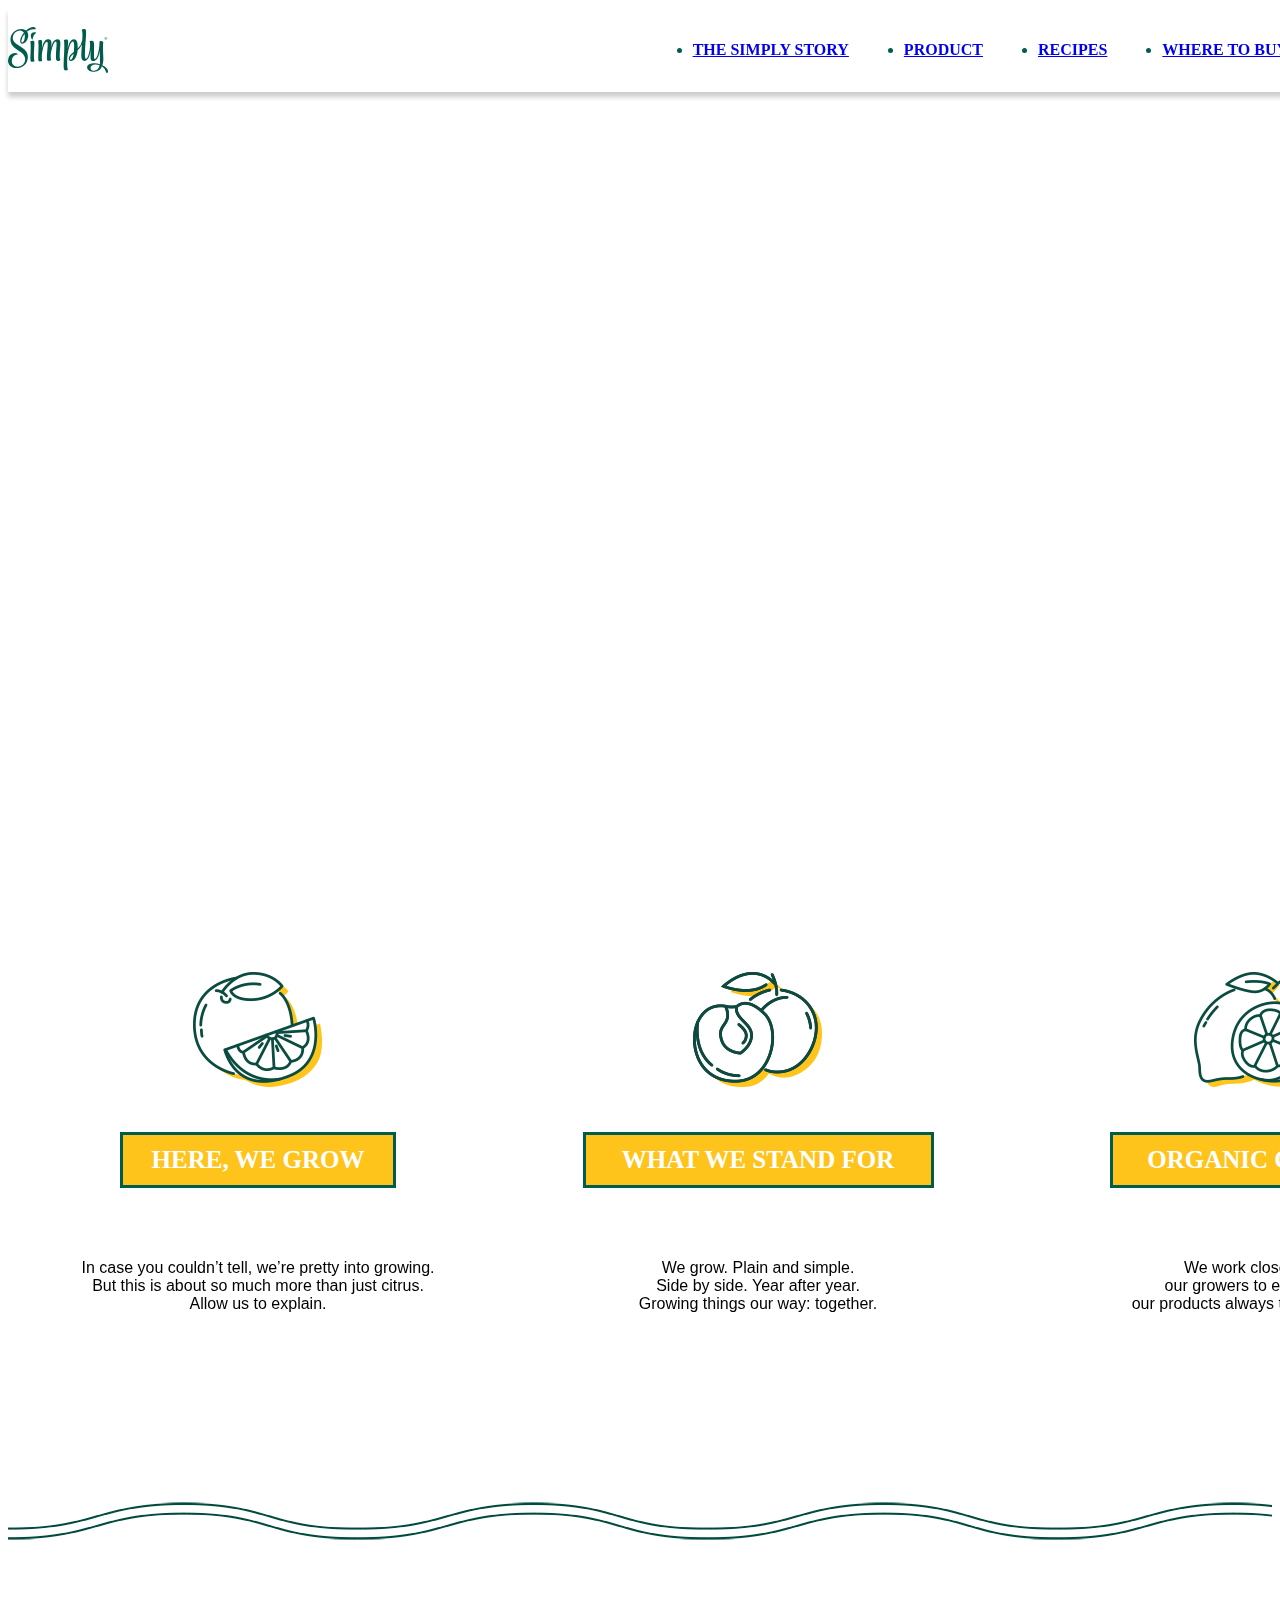
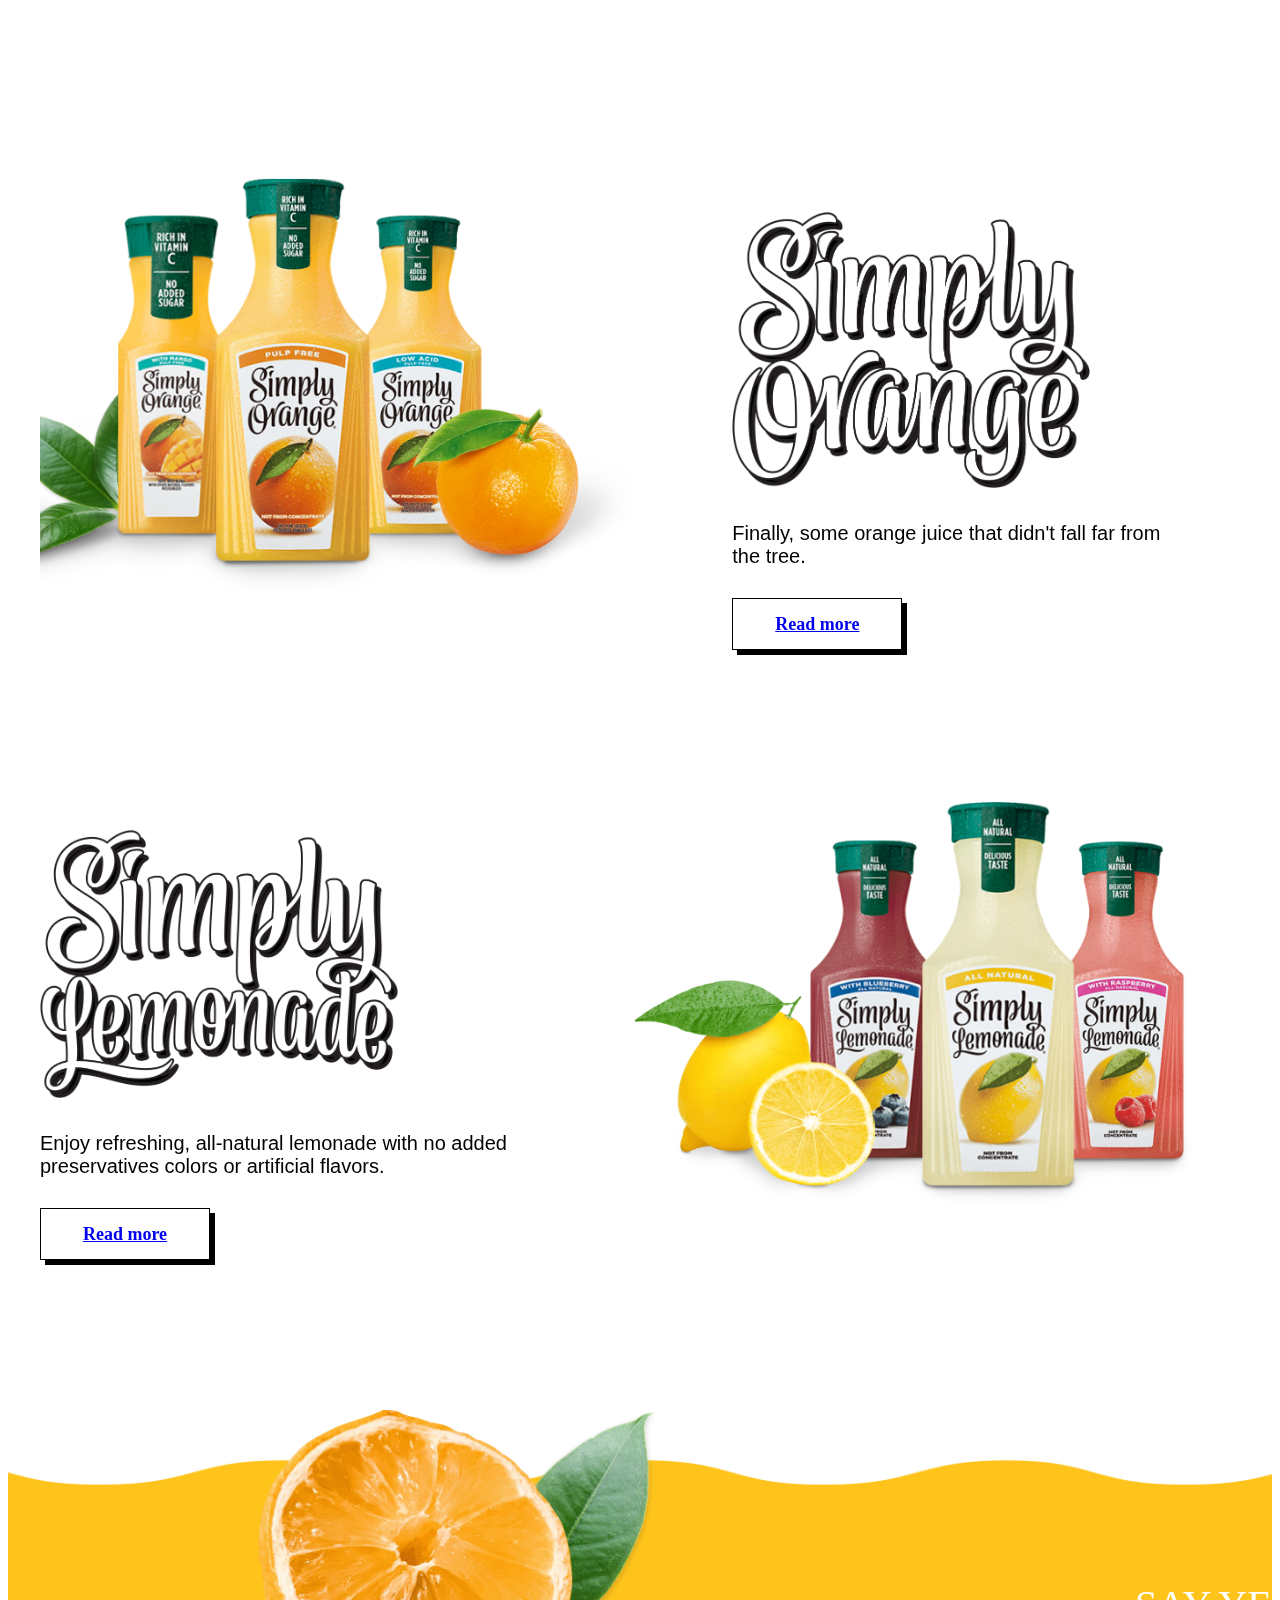
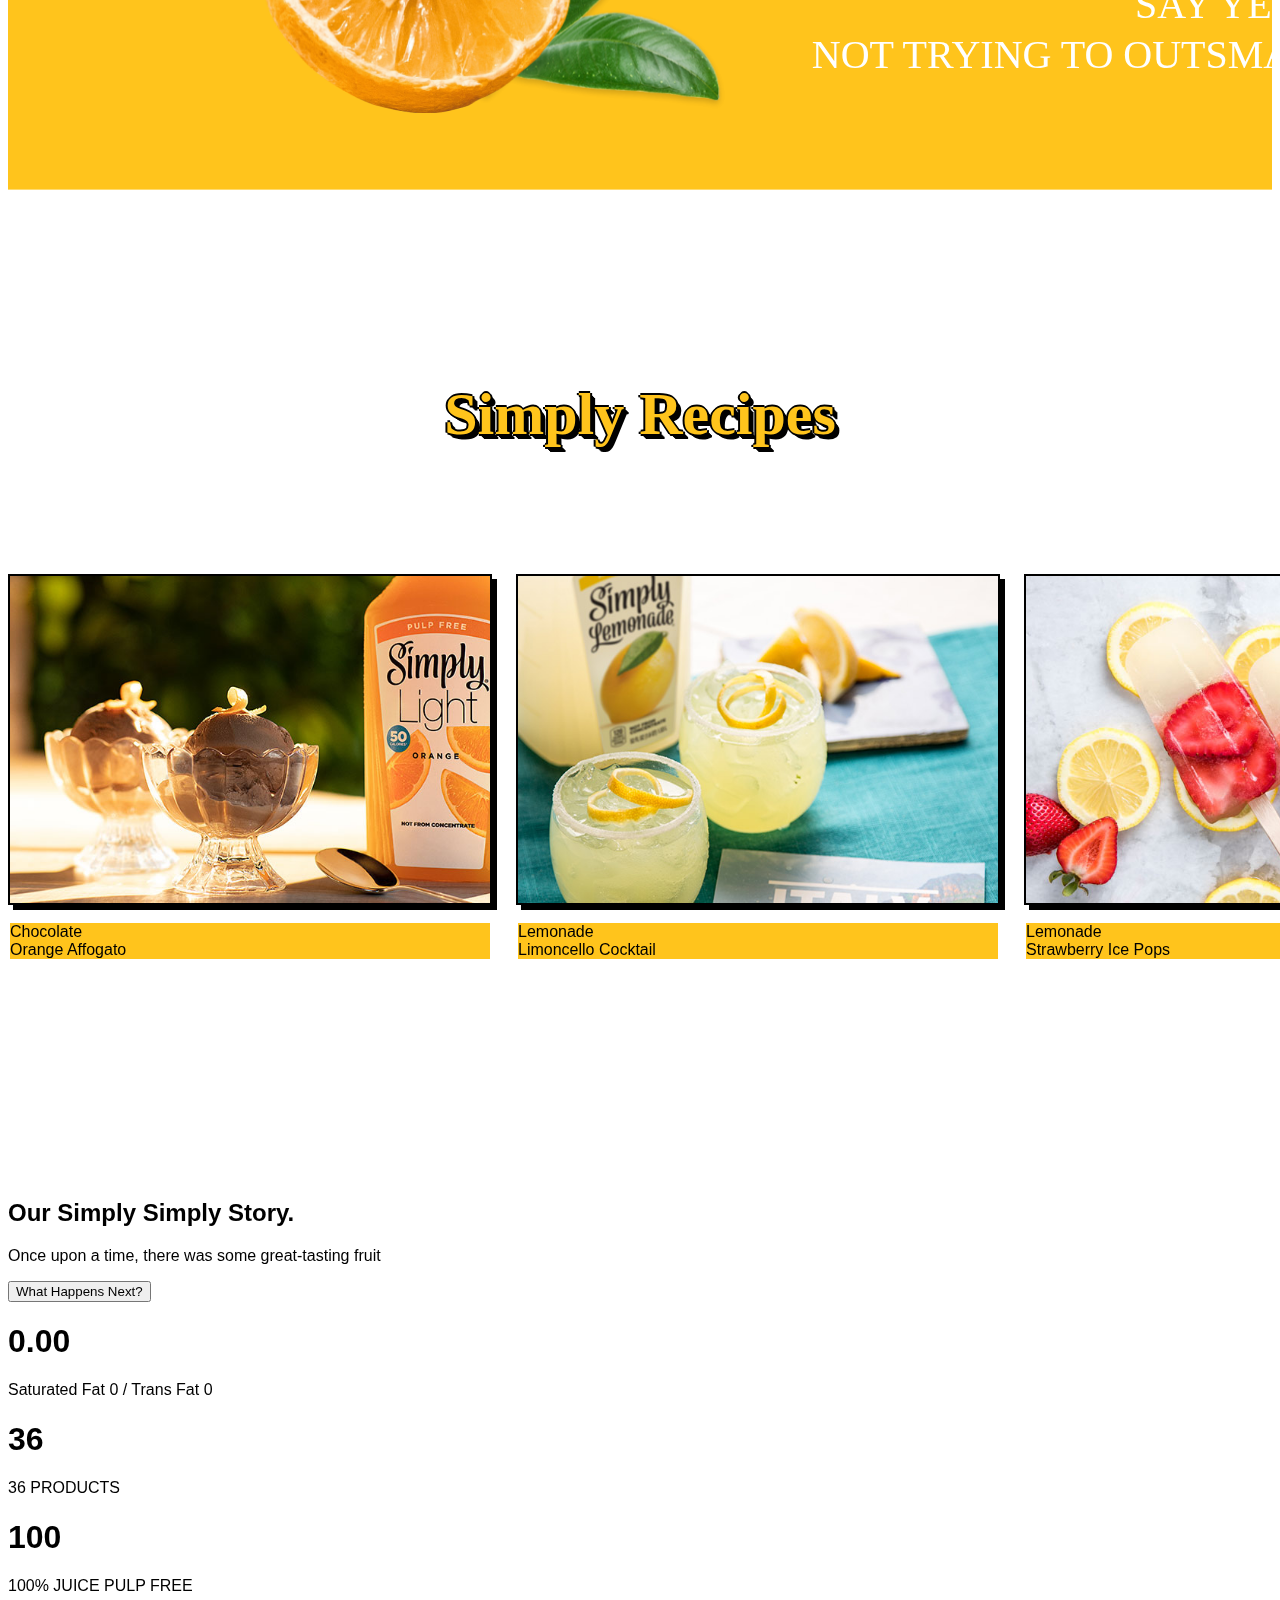
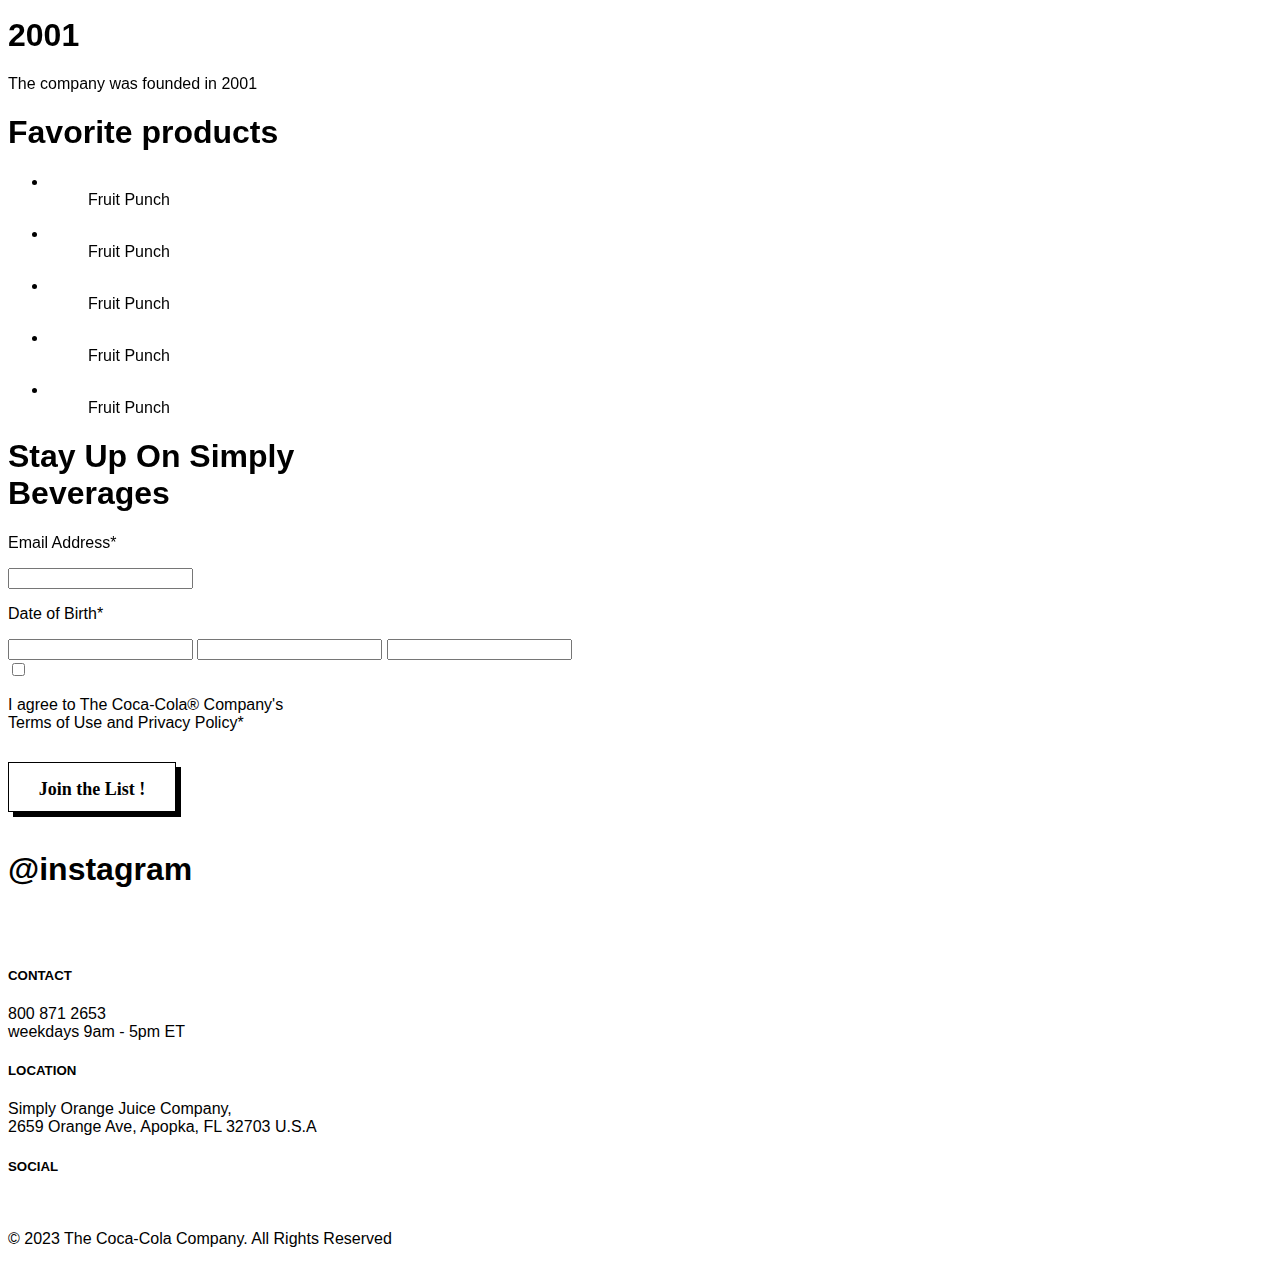
==== redesign_simply/index.html @ 8709c1fb "simply" ====
<!DOCTYPE html>
<html lang="ko">

<head>
    <meta charset="UTF-8">
    <meta http-equiv="X-UA-Compatible" content="IE=edge">
    <link rel="stylesheet" href="./index.css">
    <link rel="stylesheet" href="../common/reset.css">
    <title>Try Simply® Juice </title>

    <link rel="stylesheet" href="./style.css">
</head>

<body>
    <header>
        <div class="header-wrapper">
            <img src="./images/logo_01.svg" alt="logo">
            <ul class="menu">
                <li><a href="#">the simply story</a></li>
                <li><a href="#">product</a></li>
                <li><a href="#">recipes</a></li>
                <li><a href="#">where to buy</a></li>
            </ul>
        </div>
    </header>
    <main>
        <div class="video">
            <iframe src="https://www.youtube.com/embed/gPc7WrA7l_U?controls=0&loop=0&autoplay=1&mute=1" title="simply"
                class="youtube" frameborder="0"
                allow="accelerometer; autoplay; clipboard-write; encrypted-media; gyroscope; picture-in-picture; web-share"
                allowfullscreen></iframe>
            <p>Simply</p>
        </div>

        <div class="features-wrapper">
            <section class="features">
                <h4>HERE, WE GROW</h4>
                <p>In case you couldn’t tell, we’re pretty into growing.<span>
                        But this is about so much more than just citrus.<span>
                            Allow us to explain.</p>
            </section>

            <section class="features">
                <h4>WHAT WE STAND FOR</h4>
                <p>We grow. Plain and simple.<span>
                        Side by side. Year after year.<span>
                            Growing things our way: together.</p>
            </section>

            <section class="features">
                <h4>ORGANIC CITRUS</h4>
                <p>We work closely with<span>
                        our growers to ensure that<span>
                            our products always taste delicious.</p>
            </section>
        </div>

        <div class="wave-bg">wave bgpattern</div>

        <div class="primary1-wrapper">
            <div class="orange">
                <div class="juice-img">orange juice</div>
                <div class="logo-txt">
                    <img src="./images/logo_02.png" alt="orange logo">
                    <p>Finally, some orange juice that didn't fall far from<span>
                            the tree.</p>
                    <a href="#" class="btn1">Read more</a>
                </div>
            </div>
            <div class="lemon">
                <div class="juice-img">lemon juice</div>
                <div class="logo-txt">
                    <img src="./images/logo_03.png" alt="lemon logo">
                    <p>Enjoy refreshing, all-natural lemonade with no added<span>
                            preservatives colors or artificial flavors.</p>
                    <a href="#" class="btn1">Read more</a>
                </div>
            </div>
        </div>

        <div class="primary2-wrapper">
            <div class="wave-bg2">yellow wave</div>
            <img src="./images/primary_03.png" alt="lemon image" class="lemon-img">
            <div class="txt-btn">
                <p>SAY YES TO SIMPLE<span>
                        NOT TRYING TO OUTSMART NATURE</p>
                <a href="#" class="btn2">Yes !</a>
            </div>
        </div>

        <div class="recipes">
            <h1>Simply Recipes</h1>
            <div class="gallery-wrapper">
                <section class="gallery recipe1">
                    <img src="./images/recipes01_chocolate-orange-affogato.jpg" alt="chocolate orange affogato">
                    <p>Chocolate<br>Orange Affogato</p>
                </section>

                <section class="gallery recipe2">
                    <img src="./images/recipes02_limoncello.jpg" alt="limoncello">
                    <p>Lemonade<br>Limoncello Cocktail</p>
                </section>

                <section class="gallery recipe3">
                    <img src="./images/recipes03_strawberry-ice-pops.jpg" alt="strawberry ice pops">
                    <p>Lemonade<br>Strawberry Ice Pops</p>
                </section>
            </div>
        </div>
        </div>

        <div class="secondary_contents">
            <img src="" alt=""> <!-- 오렌지농장 이미지 -->
            <h2>Our Simply Simply Story.</h2>
            <p>Once upon a time, there was some great-tasting fruit</p>
            <button class="btn3">What Happens Next?</button>

            <div class="count">
                <section class="count1">
                    <h1>0.00</h1>
                    <p>Saturated Fat 0 / Trans Fat 0</p>
                </section>
                <section class="count2">
                    <h1>36</h1>
                    <p>36 PRODUCTS</p>
                </section>
                <section class="count3">
                    <h1>100</h1>
                    <p>100% JUICE PULP FREE</p>
                </section>
                <section class="count4">
                    <h1>2001</h1>
                    <p>The company was founded in 2001</p>
                </section>
            </div>
        </div>

        <div class="puducts"> <!-- 제품 -->
            <h1>Favorite products</h1>
            <ul>
                <li>
                    <figure>
                        <img src="" alt=""> <!-- 제품이미지1 -->
                        <figcaption>Fruit Punch</figcaption>
                    </figure>
                </li>
                <li>
                    <figure>
                        <img src="" alt=""> <!-- 제품이미지2 -->
                        <figcaption>Fruit Punch</figcaption>
                    </figure>
                </li>
                <li>
                    <figure>
                        <img src="" alt=""> <!-- 제품이미지3 -->
                        <figcaption>Fruit Punch</figcaption>
                    </figure>
                </li>
                <li>
                    <figure>
                        <img src="" alt=""> <!-- 제품이미지4 -->
                        <figcaption>Fruit Punch</figcaption>
                    </figure>
                </li>
                <li>
                    <figure>
                        <img src="" alt=""> <!-- 제품이미지5 -->
                        <figcaption>Fruit Punch</figcaption>
                    </figure>
                </li>
            </ul>
        </div>
        <div class="signUp">
            <h1>Stay Up On Simply<br>Beverages</h1>
            <form>
                <p>Email Address*</p>
                <input type="text">
                <p>Date of Birth*</p>
                <input type="dropdown">
                <input type="dropdown">
                <input type="dropdown">
            </form>

            <input type="checkbox">
            <p>I agree to The Coca-Cola® Company's<br>
                Terms of Use and Privacy Policy*</p>
            <button class="btn1">Join the List !</button>
        </div>

        <img src="" alt=""> <!--지도-->

        <div class="instagram">
            <h1>@instagram</h1>
            <div class="instagallery">
                <img src="" alt="">
                <img src="" alt="">
                <img src="" alt="">
                <img src="" alt="">
                <img src="" alt="">
                <img src="" alt="">
            </div>
        </div>
    </main>
    <footer>
        <img src="" alt=""> <!-- 로고 -->
        <section>
            <h5>CONTACT</h5>
            <p>800 871 2653<br>weekdays 9am - 5pm ET</p>
        </section>
        <section>
            <h5>LOCATION</h5>
            <p>Simply Orange Juice Company,<br>
                2659 Orange Ave, Apopka, FL 32703 U.S.A</p>
        </section>
        <section>
            <h5>SOCIAL</h5>
            <div class="icon">
                <img src="" alt="">
                <img src="" alt="">
                <img src="" alt="">
                <img src="" alt="">
                <img src="" alt="">
            </div>
        </section>
        <div class="footer_bottom">
            <p>© 2023 The Coca-Cola Company. All Rights Reserved</p>
        </div>
    </footer>
</body>

</html>
---- redesign_simply/style.css ----
@charset "utf-8";

/*  "noto-serif", serif;  "noto-sans", sans-serif */
@import url("https://use.typekit.net/dga0ryk.css");

:root {
  --font-titel-1: 60px;
  --font-titel-2: 57px;
  --font-titel-3: 40px;
  --font-titel-4: 25px;
  --font-titel-5: 18px;
  --font-body-1: 20px;
  --font-body-2: 19px;
  --font-body-3: 16px;

  --main-color: #005c4c;
  --point-color: #ffc41c;

  --title-font: "noto-serif", serif;
  --title-weight: 900;
}

body {
  font-family: "noto-sans", sans-serif;
  font-weight: 500;
  font-style: normal;
}

.btn2 {
  font-family: var(--title-font);
  font-weight: var(--title-weight);
  font-size: var(--font-titel-5);
  display: block;
  width: 168px;
  height: 50px;
  background-color: var(--point-color);
  border: 1px solid #000;
  text-align: center;
  line-height: 50px;
  box-shadow: 5px 5px 0 #000;
  margin-top: 30px;
}
.btn1 {
  font-family: var(--title-font);
  font-weight: var(--title-weight);
  font-size: var(--font-titel-5);
  display: block;
  width: 168px;
  height: 50px;
  background-color: #fff;
  border: 1px solid #000;
  text-align: center;
  line-height: 50px;
  box-shadow: 5px 5px 0 #000;
  margin-top: 30px;
}

/**** header ****/

header {
  background-color: #fff;
  width: 100%;
  height: 84px;
  position: fixed;
  z-index: 1000;
  box-shadow: 0 5px 5px rgba(0, 0, 0, 0.2);
}
header .header-wrapper {
  max-width: 1500px;
  min-width: 1200px;
  margin: 17px auto;
  display: flex;
  justify-content: space-between;
  align-items: center;
}
header .header-wrapper img {
  width: 100px;
  height: 50px;
}
header .header-wrapper .menu {
  font-family: var(--title-font);
  font-weight: 900;
  color: var(--main-color);
  text-transform: uppercase;
  display: flex;
  gap: 55px;
}
header .header-wrapper a:hover {
  color: var(--point-color);
}

/**** body ****/
main:not({wave}) {
  width: 1500px;
  margin: 0 auto;
}

.video {
  width: 1500px;
  overflow: hidden;
  aspect-ratio: 16 / 9;
  margin: 0 auto;
}

.video .youtube {
  width: 100%;
  aspect-ratio: 16 / 9;
}

/**** features ****/

.features-wrapper {
  /* background-color: #eee; */
  width: 1500px;
  margin: 0 auto;
  display: flex;
  justify-content: center;
  height: 580px;
}
.features-wrapper .features {
  width: 500px;
  margin: 0 auto;
  text-align: center;
}
.features-wrapper .features:nth-child(1) {
  background: url(./images/features_icon1.png) no-repeat 50% 120px;
}
.features-wrapper .features:nth-child(2) {
  background: url(./images/features_icon2.png) no-repeat 50% 120px;
}
.features-wrapper .features:nth-child(3) {
  background: url(./images/features_icon3.png) no-repeat 50% 120px;
}
.features-wrapper .features h4 {
  margin: 0 auto;
  background-color: var(--point-color);
  border: 3px solid var(--main-color);
  font-family: var(--title-font);
  font-weight: var(--title-weight);
  font-size: var(--font-titel-4);
  color: #fff;
  height: 50px;
  line-height: 50px;
  transform: translateY(280px);
}
.features-wrapper .features:nth-child(1) h4 {
  width: 270px;
}
.features-wrapper .features:nth-child(2) h4 {
  width: 345px;
}
.features-wrapper .features:nth-child(3) h4 {
  width: 290px;
}
.features-wrapper .features p {
  font-size: var(--font-body-3);
  transform: translateY(335px);
}
.features-wrapper .features p span {
  display: block;
}

/*** bg pattern ***/
.wave-bg {
  height: 150px;
  text-indent: -9999px;
  background: url(./images/bg_01.png) repeat-x 0 70px;
}

/**** primary1 ****/

.primary1-wrapper {
  width: 1200px;
  margin: 50px auto;
  /* background-color: #eee; */
  transform: translateY(100px);
}

.primary1-wrapper .orange {
  display: flex;
}
.primary1-wrapper .orange .juice-img {
  text-indent: -9999px;
  width: 700px;
  height: 500px;
  background: url(./images/primary_01.png) no-repeat 80% 50% / 700px;
}
.primary1-wrapper .orange .logo-txt {
  width: 600px;
  margin-left: 100px;
}
.primary1-wrapper .orange .logo-txt img {
  margin-top: 80px;
  width: 358px;
}
.primary1-wrapper .orange .logo-txt p {
  font-size: var(--font-body-1);
  margin-top: 30px;
}
.primary1-wrapper .orange .logo-txt p span {
  display: block;
}

.primary1-wrapper .lemon {
  display: flex;
  flex-flow: row-reverse;
  margin-top: 100px;
}
.primary1-wrapper .lemon .logo-txt {
  width: 600px;
}
.primary1-wrapper .lemon .logo-txt img {
  margin-top: 80px;
  width: 358px;
}
.primary1-wrapper .lemon .logo-txt p {
  font-size: var(--font-body-1);
  margin-top: 30px;
}
.primary1-wrapper .lemon .logo-txt p span {
  display: block;
}
.primary1-wrapper .lemon .juice-img {
  text-indent: -9999px;
  width: 700px;
  height: 500px;
  background: url(./images/primary_02.png) no-repeat 20% 60% / 700px;
}

/**** primary2 ****/

.primary2-wrapper {
  margin-top: 300px;
  position: relative;
}

.primary2-wrapper .wave-bg2 {
  width: 100%;
  height: 330px;
  text-indent: -9999px;
  background: url(./images/bg_02.png) repeat-x 50% 100% / contain;
}
.lemon-img {
  width: 467px;
  height: 303px;
  position: absolute;
  z-index: 100;
  top: -50px;
  left: 250px;
}

.primary2-wrapper .txt-btn {
  width: 1500px;
  height: 100px;
  position: absolute;
  top: 0;
  right: 0;
  left: 0;
  bottom: 70px;
  margin: auto;
  z-index: 10;
  text-align: right;
  font-size: var(--font-titel-3);
  font-family: var(--title-font);
  color: #fff;
}
.primary2-wrapper .txt-btn p {
  line-height: 50px;
}
.primary2-wrapper .txt-btn .btn2 {
  color: #000;
  position: absolute;
  right: 0;
}
.primary2-wrapper .txt-btn span {
  display: block;
}

/**** recipes ****/

.recipes {
  margin: 190px auto 256px;
}
.recipes h1 {
  font-family: var(--title-font);
  font-weight: var(--title-weight);
  font-size: var(--font-titel-1);
  color: var(--point-color);
  text-shadow: -2px 0 #000, 0 2px #000, 2px 0 #000, 0 -2px #000, 5px 5px 0 #000,
    4px 4px 0 #000, 3px 3px 0 #000, 2px 2px 0 #000, 1px 1px 0 #000;
  text-align: center;
  margin-bottom: 125px;
}
.recipes .gallery-wrapper {
  width: 1500px;
  margin: 0 auto;
  display: flex;
  justify-content: space-between;
}
.recipes .gallery {
  width: 480px;
  height: 327px;
  border: 2px solid #000;
  box-shadow: 5px 5px 0 #000;
}
.recipes .gallery img {
  width: 100%;
  height: 100%;
  object-fit: cover;
  transform: scale(100%);
}
.recipes .gallery:nth-child(1) img {
  /* transform: translate(-450px); */
}
.recipes .gallery:nth-child(2) img {
  transform: translate();
}
.recipes .gallery:nth-child(3) img {
  transform: translate();
}
.recipes .gallery p {
  background-color: var(--point-color);
}
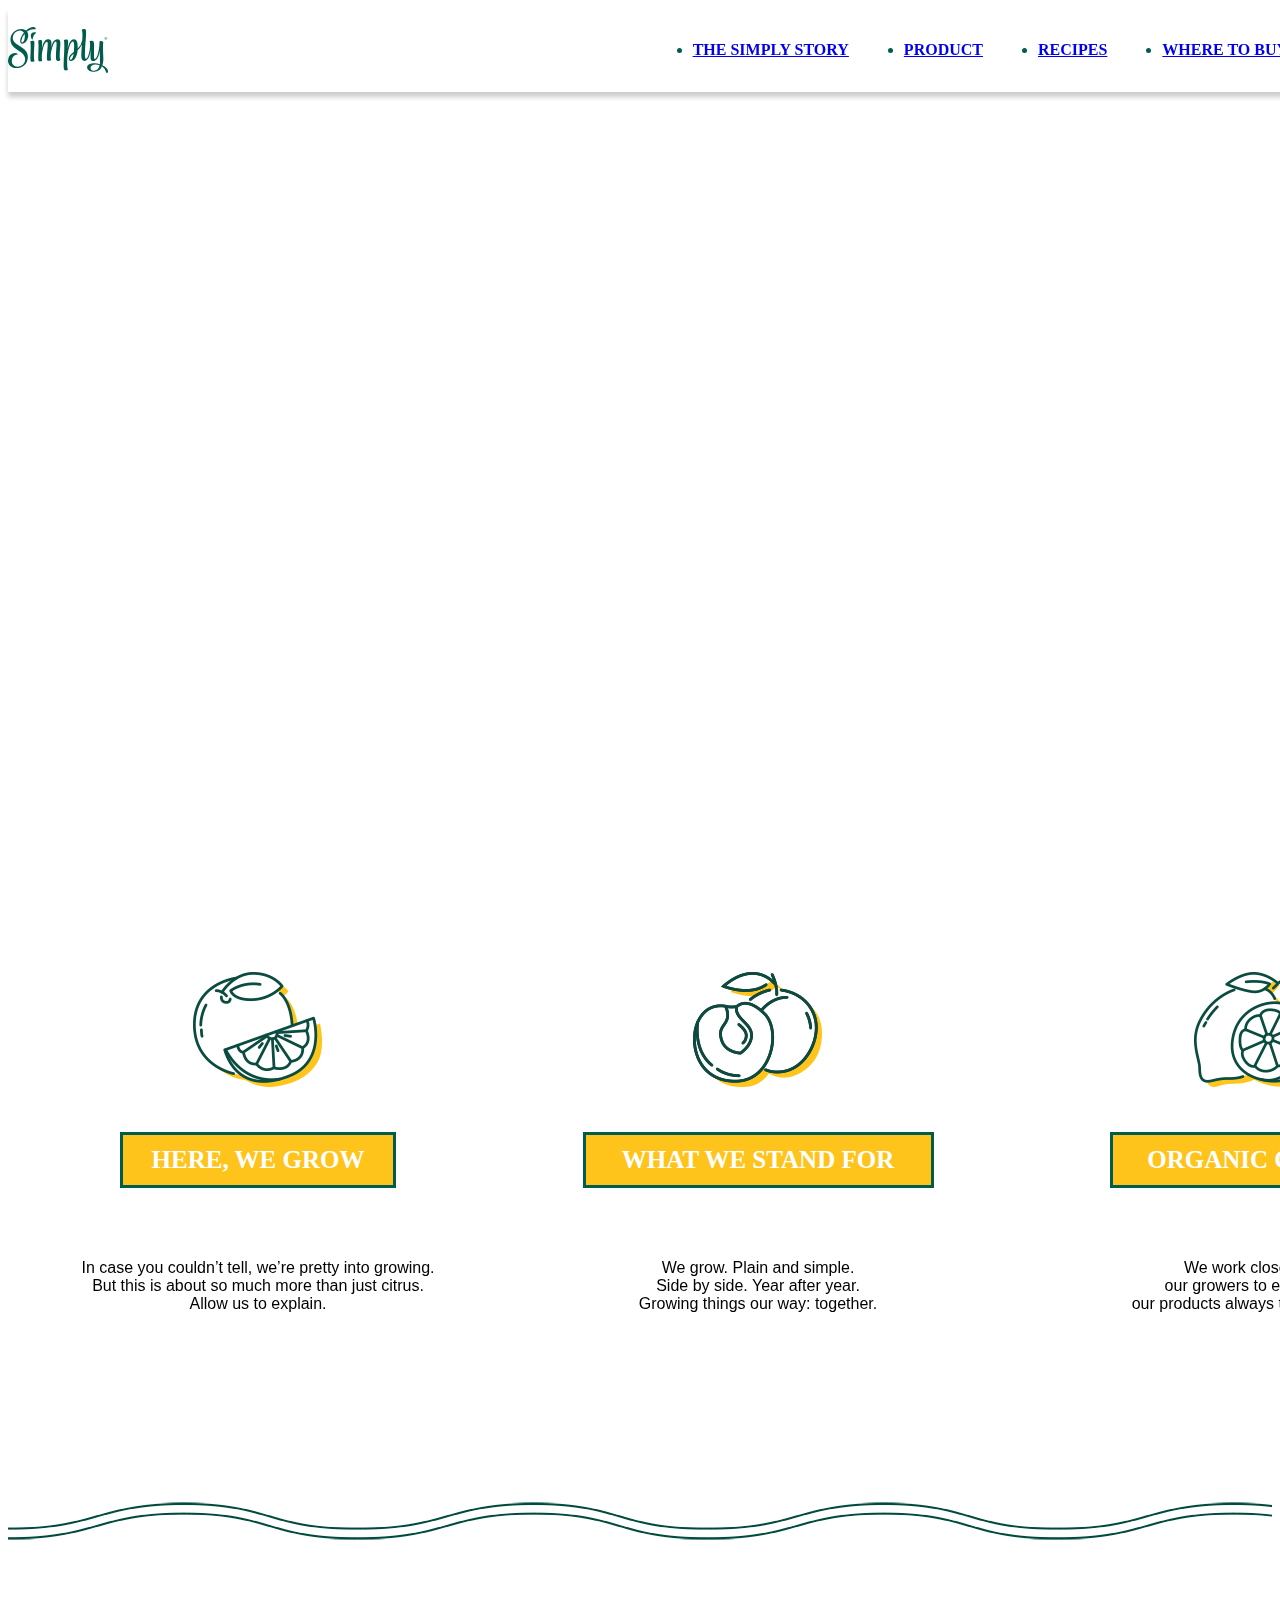
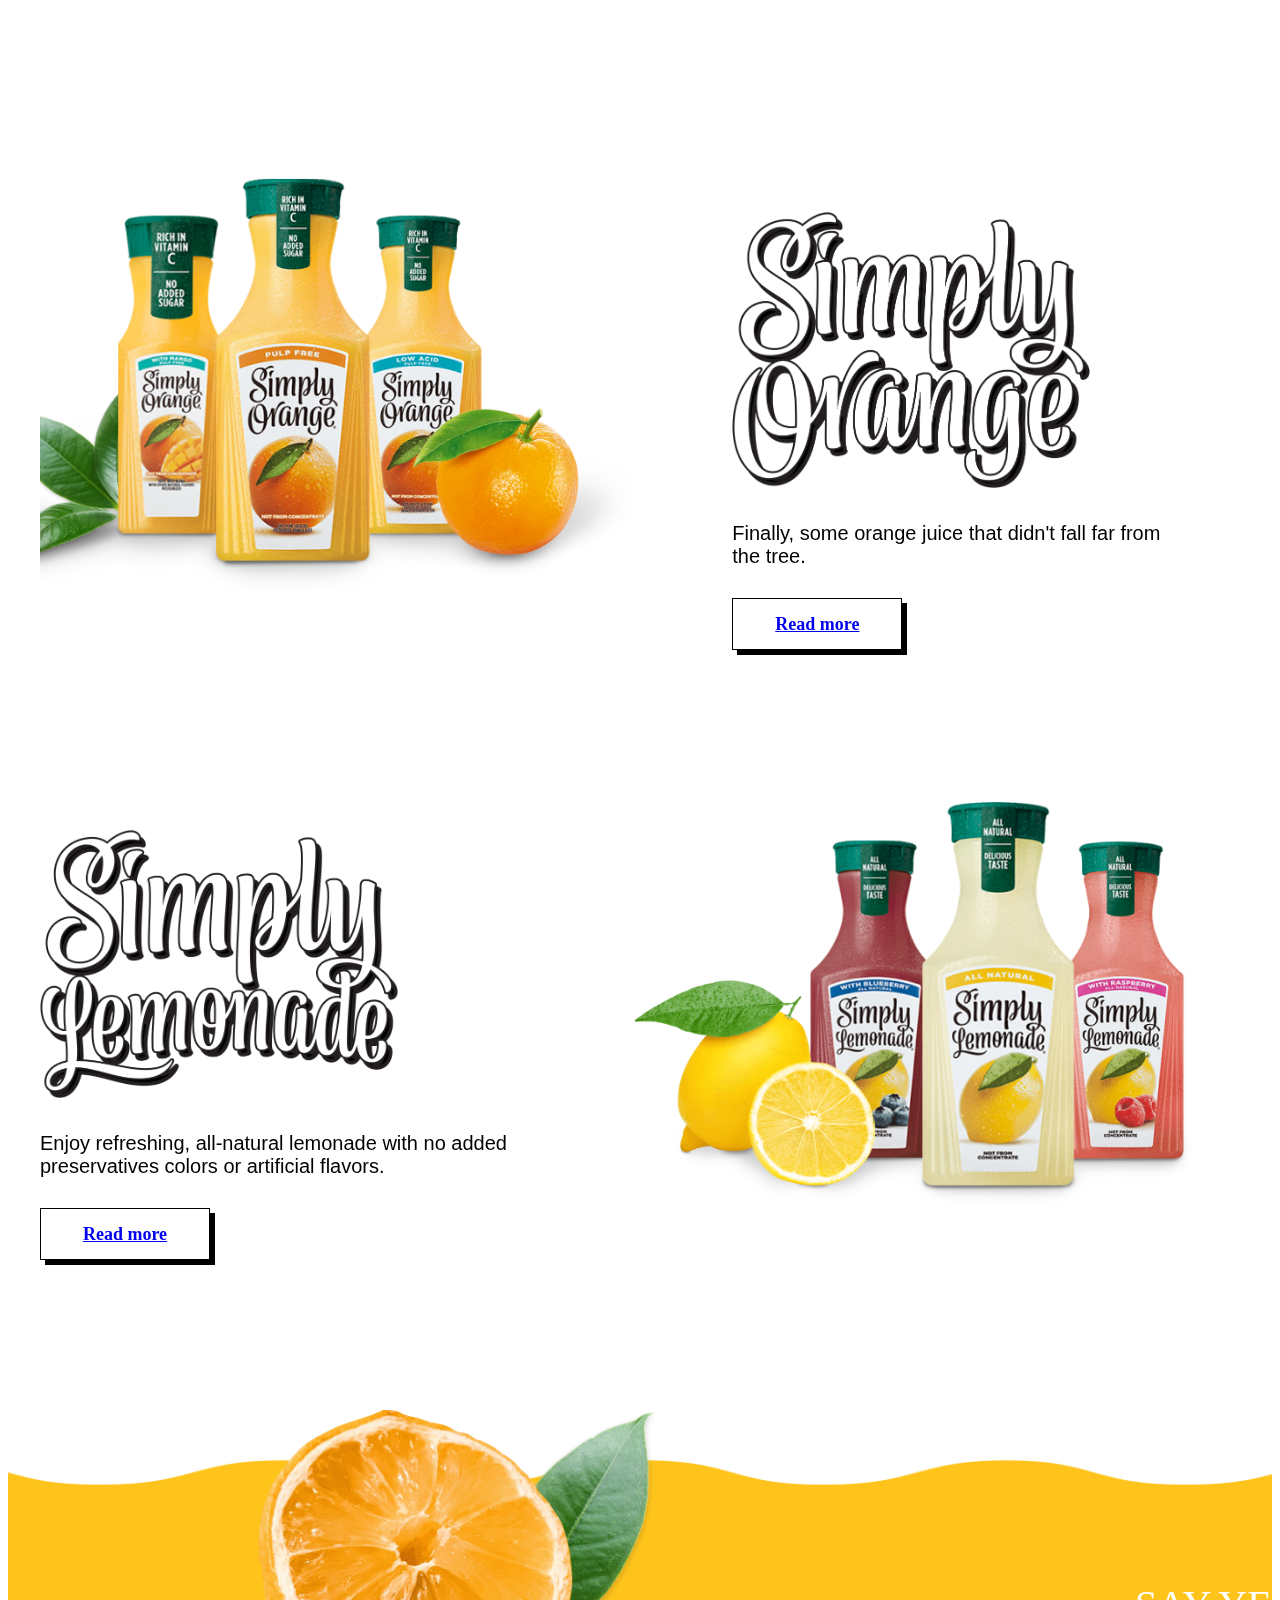
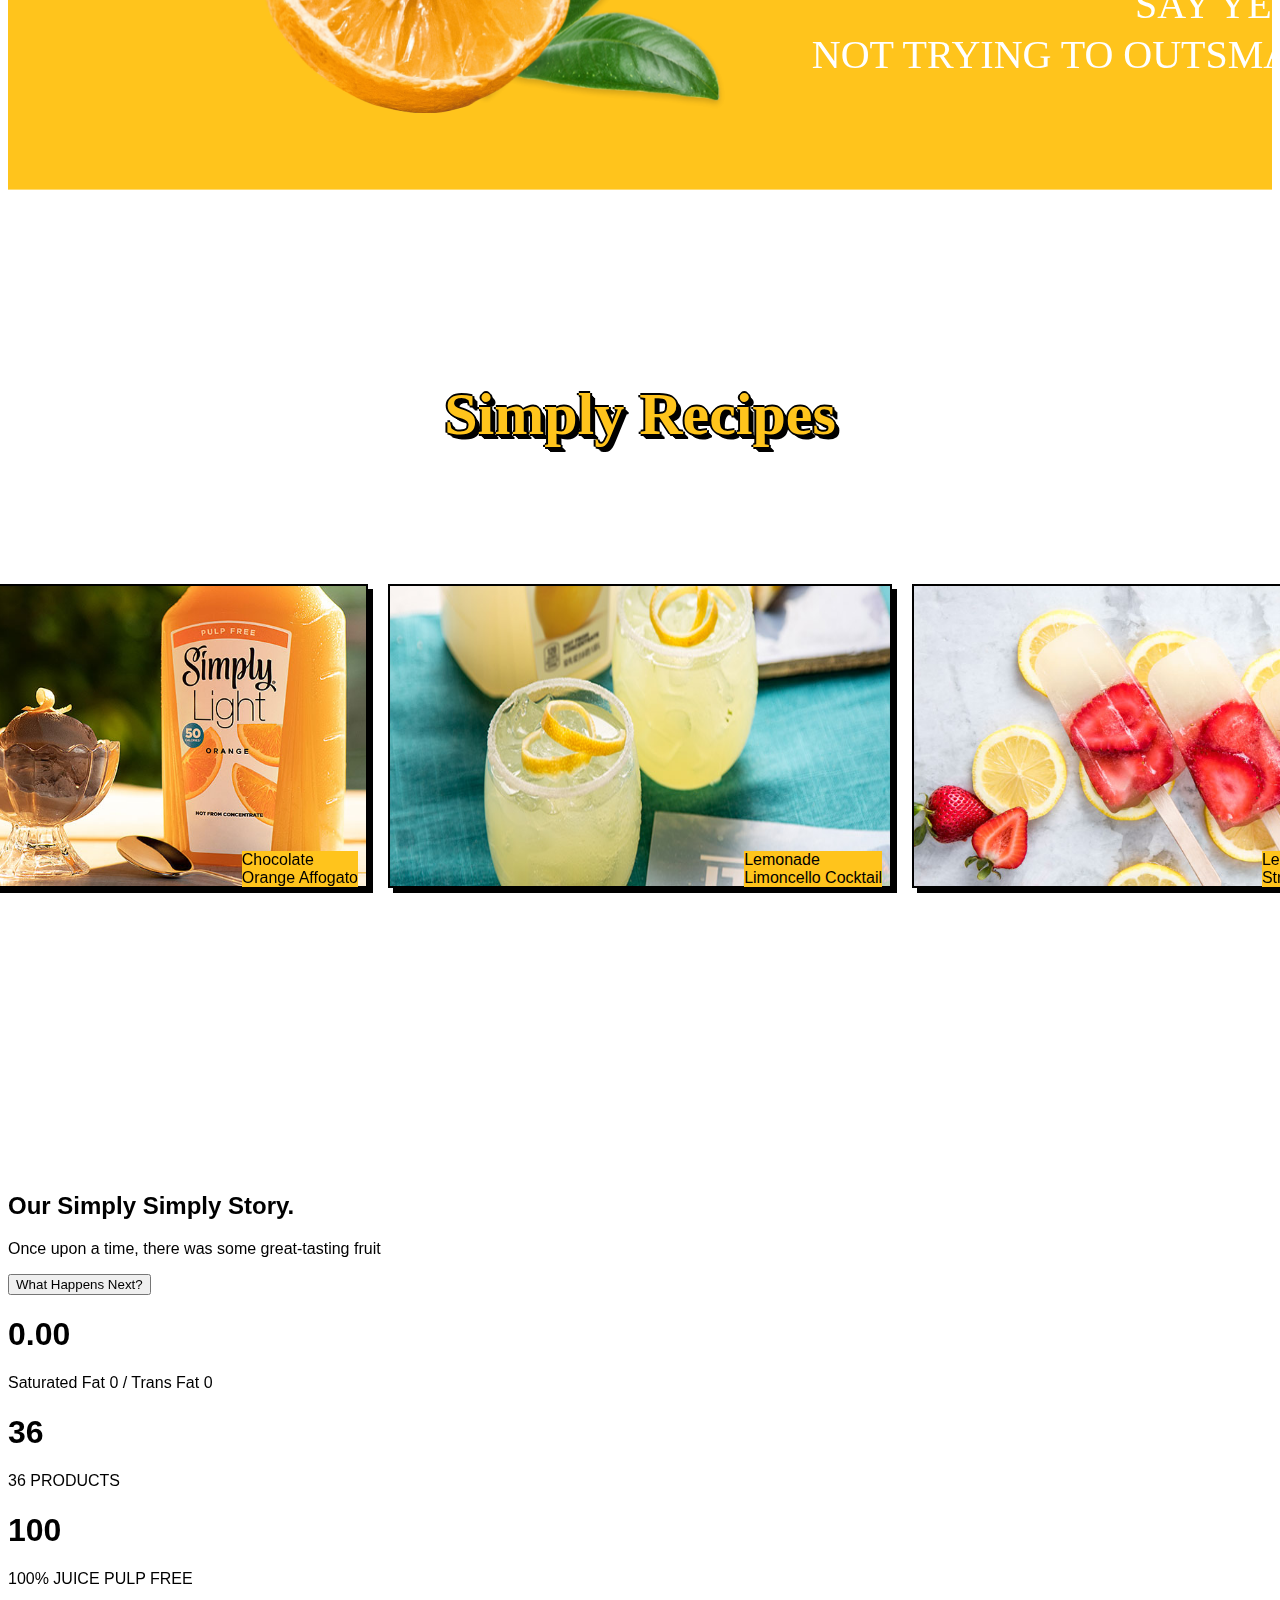
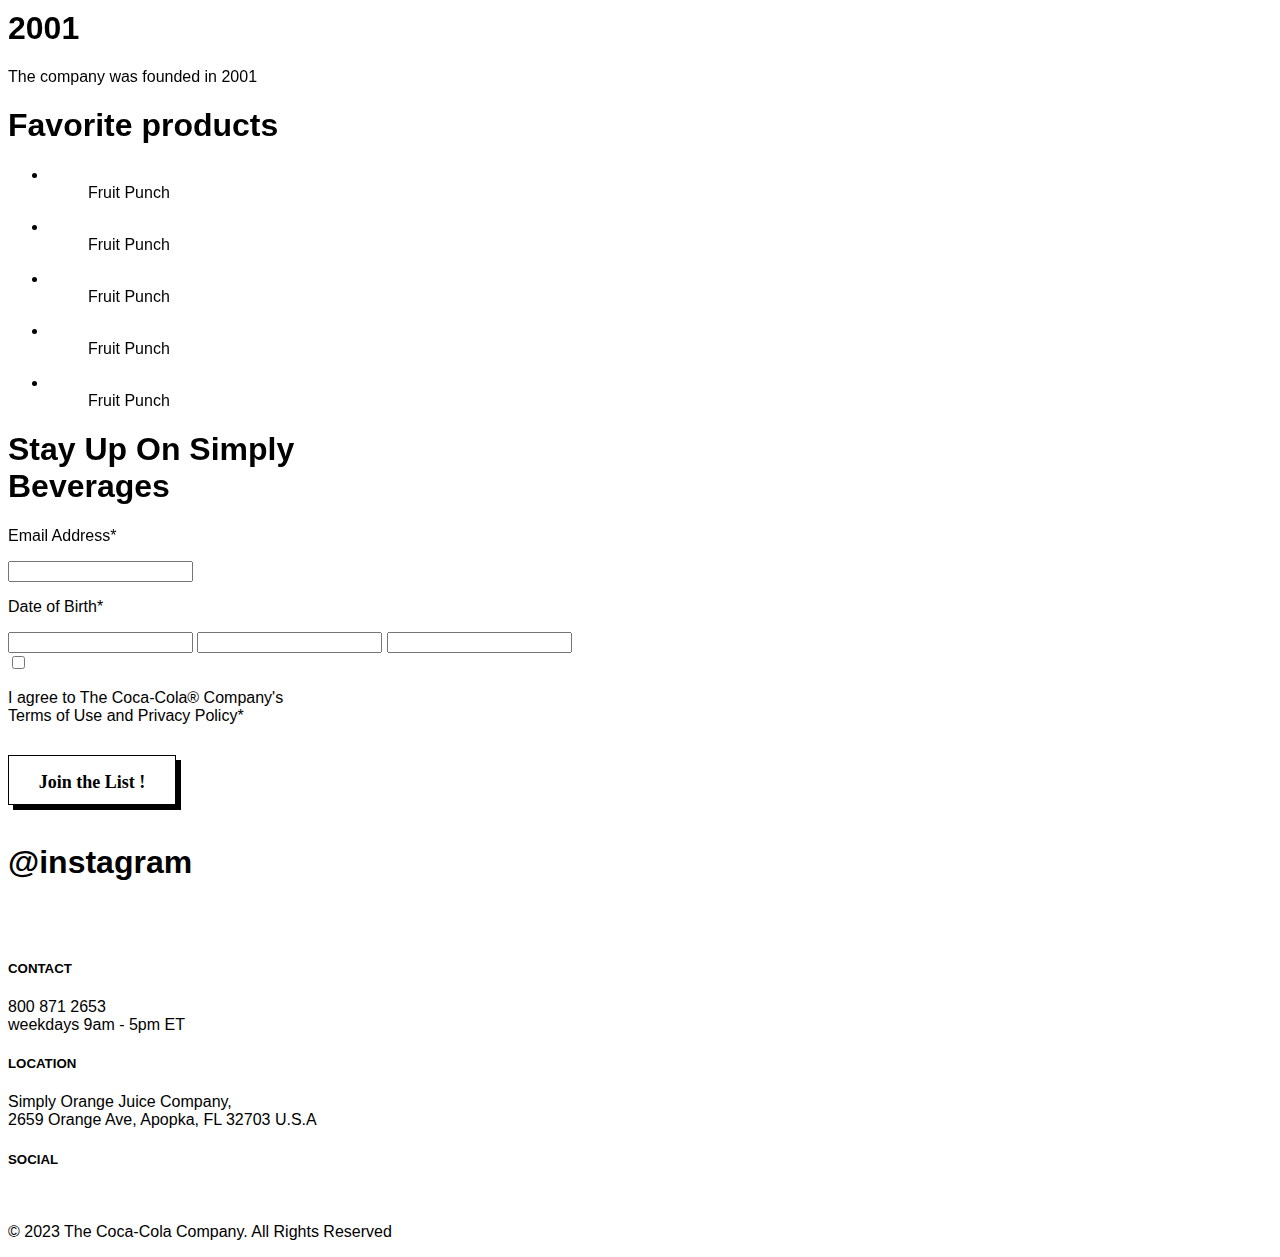
==== commit 9f2f0cf7: "1" ====
--- a/redesign_simply/index.html
+++ b/redesign_simply/index.html
@@ -92,17 +92,20 @@
             <h1>Simply Recipes</h1>
             <div class="gallery-wrapper">
                 <section class="gallery recipe1">
-                    <img src="./images/recipes01_chocolate-orange-affogato.jpg" alt="chocolate orange affogato">
+                    <div class="abc">1</div>
+                    <!-- <img src="./images/recipes01_chocolate-orange-affogato.jpg" alt="chocolate orange affogato"> -->
                     <p>Chocolate<br>Orange Affogato</p>
                 </section>
 
                 <section class="gallery recipe2">
-                    <img src="./images/recipes02_limoncello.jpg" alt="limoncello">
+                    <div class="abc2">1</div>
+                    <!-- <img src="./images/recipes02_limoncello.jpg" alt="limoncello"> -->
                     <p>Lemonade<br>Limoncello Cocktail</p>
                 </section>
 
                 <section class="gallery recipe3">
-                    <img src="./images/recipes03_strawberry-ice-pops.jpg" alt="strawberry ice pops">
+                    <div class="abc3">1</div>
+                    <!-- <img src="./images/recipes03_strawberry-ice-pops.jpg" alt="strawberry ice pops"> -->
                     <p>Lemonade<br>Strawberry Ice Pops</p>
                 </section>
             </div>
--- a/redesign_simply/style.css
+++ b/redesign_simply/style.css
@@ -279,6 +279,7 @@
 /**** recipes ****/
 
 .recipes {
+  width: 100%;
   margin: 190px auto 256px;
 }
 .recipes h1 {
@@ -292,22 +293,46 @@
   margin-bottom: 125px;
 }
 .recipes .gallery-wrapper {
-  width: 1500px;
-  margin: 0 auto;
-  display: flex;
-  justify-content: space-between;
+  width: 100%;
+  margin: 0 auto;
+  display: flex;
+  justify-content: center;
 }
 .recipes .gallery {
-  width: 480px;
-  height: 327px;
+  margin: 10px;
+  position: relative;
+}
+.recipes .gallery-wrapper .abc {
+  height: 300px;
+  width: 500px;
+  background: url(images/recipes01_chocolate-orange-affogato.jpg) no-repeat 80% /
+    cover;
+  text-indent: -99999px;
   border: 2px solid #000;
   box-shadow: 5px 5px 0 #000;
 }
-.recipes .gallery img {
-  width: 100%;
-  height: 100%;
-  object-fit: cover;
-  transform: scale(100%);
+.recipes .gallery-wrapper .abc2 {
+  height: 300px;
+  width: 500px;
+  background: url(images/recipes02_limoncello.jpg) no-repeat 30% 100% / 150%
+    150%;
+  text-indent: -99999px;
+  border: 2px solid #000;
+  box-shadow: 5px 5px 0 #000;
+}
+.recipes .gallery-wrapper .abc3 {
+  height: 300px;
+  width: 500px;
+  background: url(images/recipes03_strawberry-ice-pops.jpg) no-repeat 50% 0 /
+    cover;
+  text-indent: -99999px;
+  border: 2px solid #000;
+  box-shadow: 5px 5px 0 #000;
+}
+.recipes p {
+  position: absolute;
+  right: 10px;
+  bottom: -15px;
 }
 .recipes .gallery:nth-child(1) img {
   /* transform: translate(-450px); */
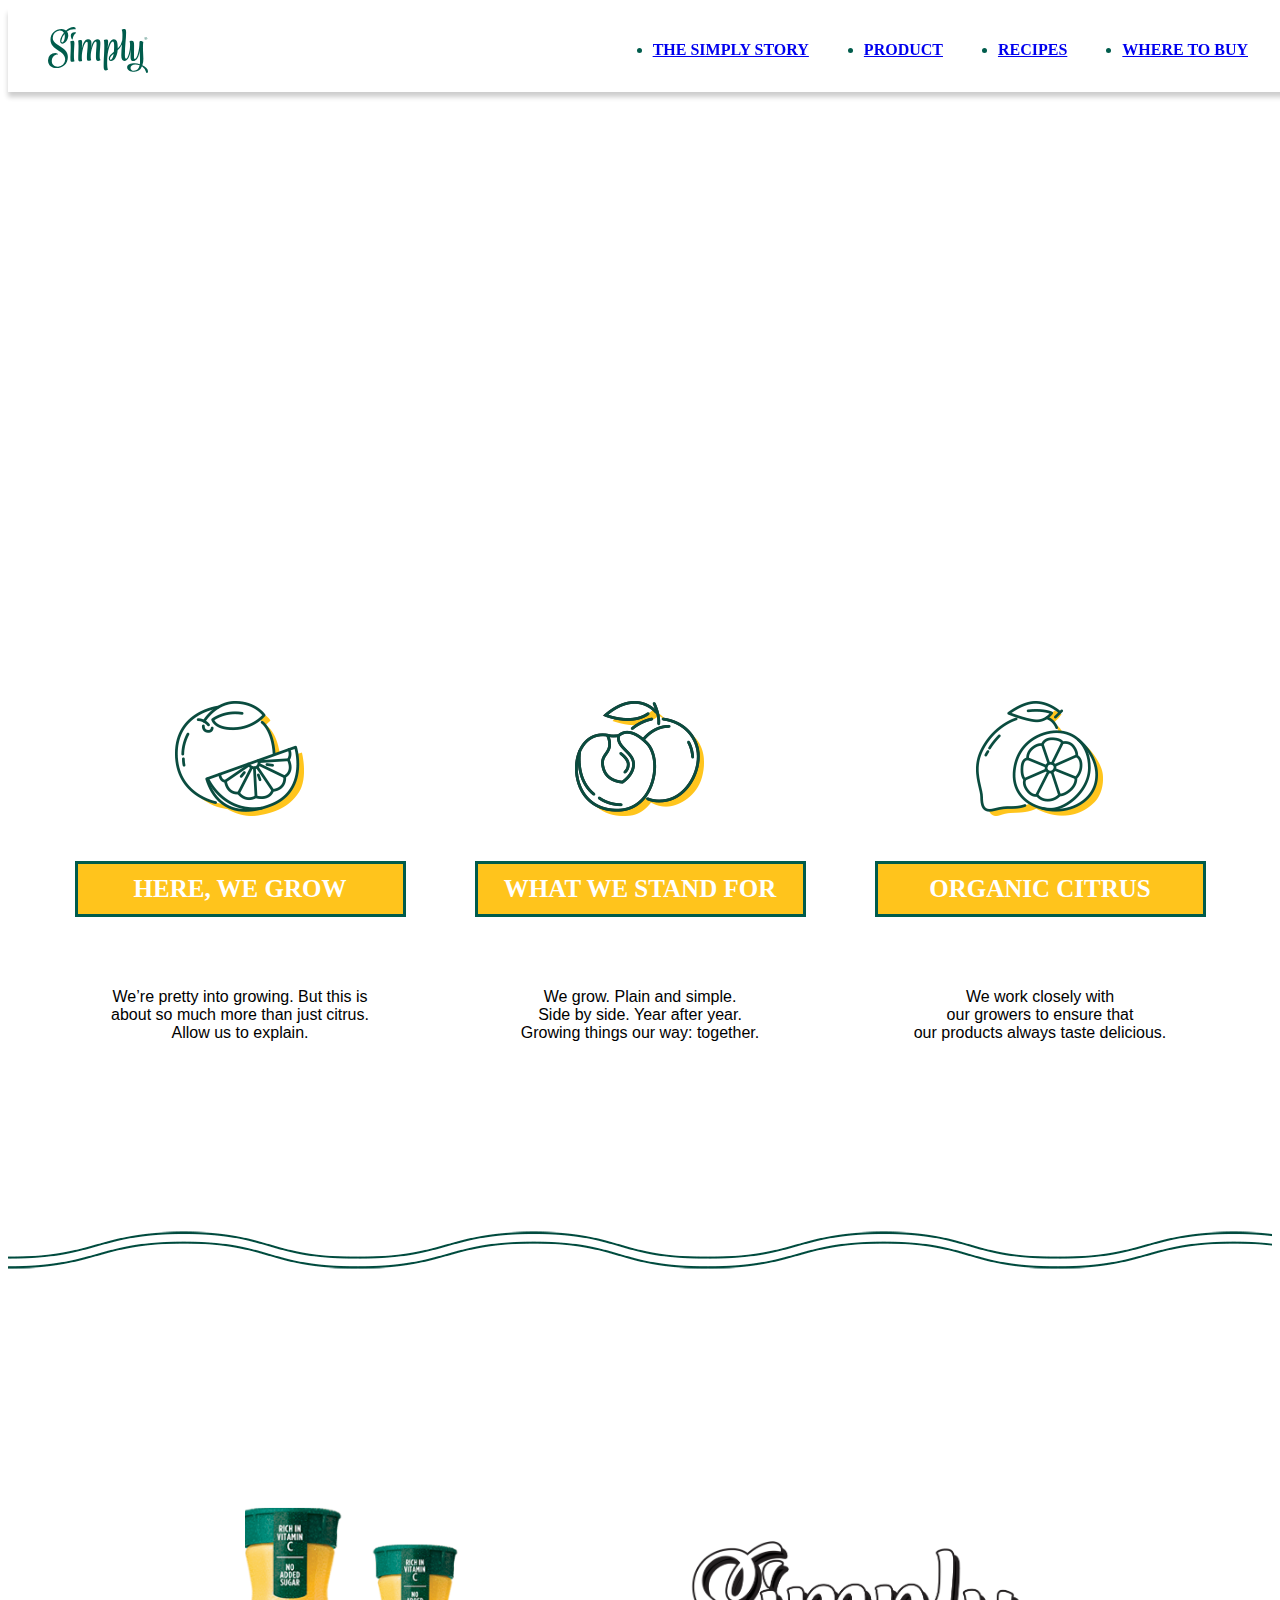
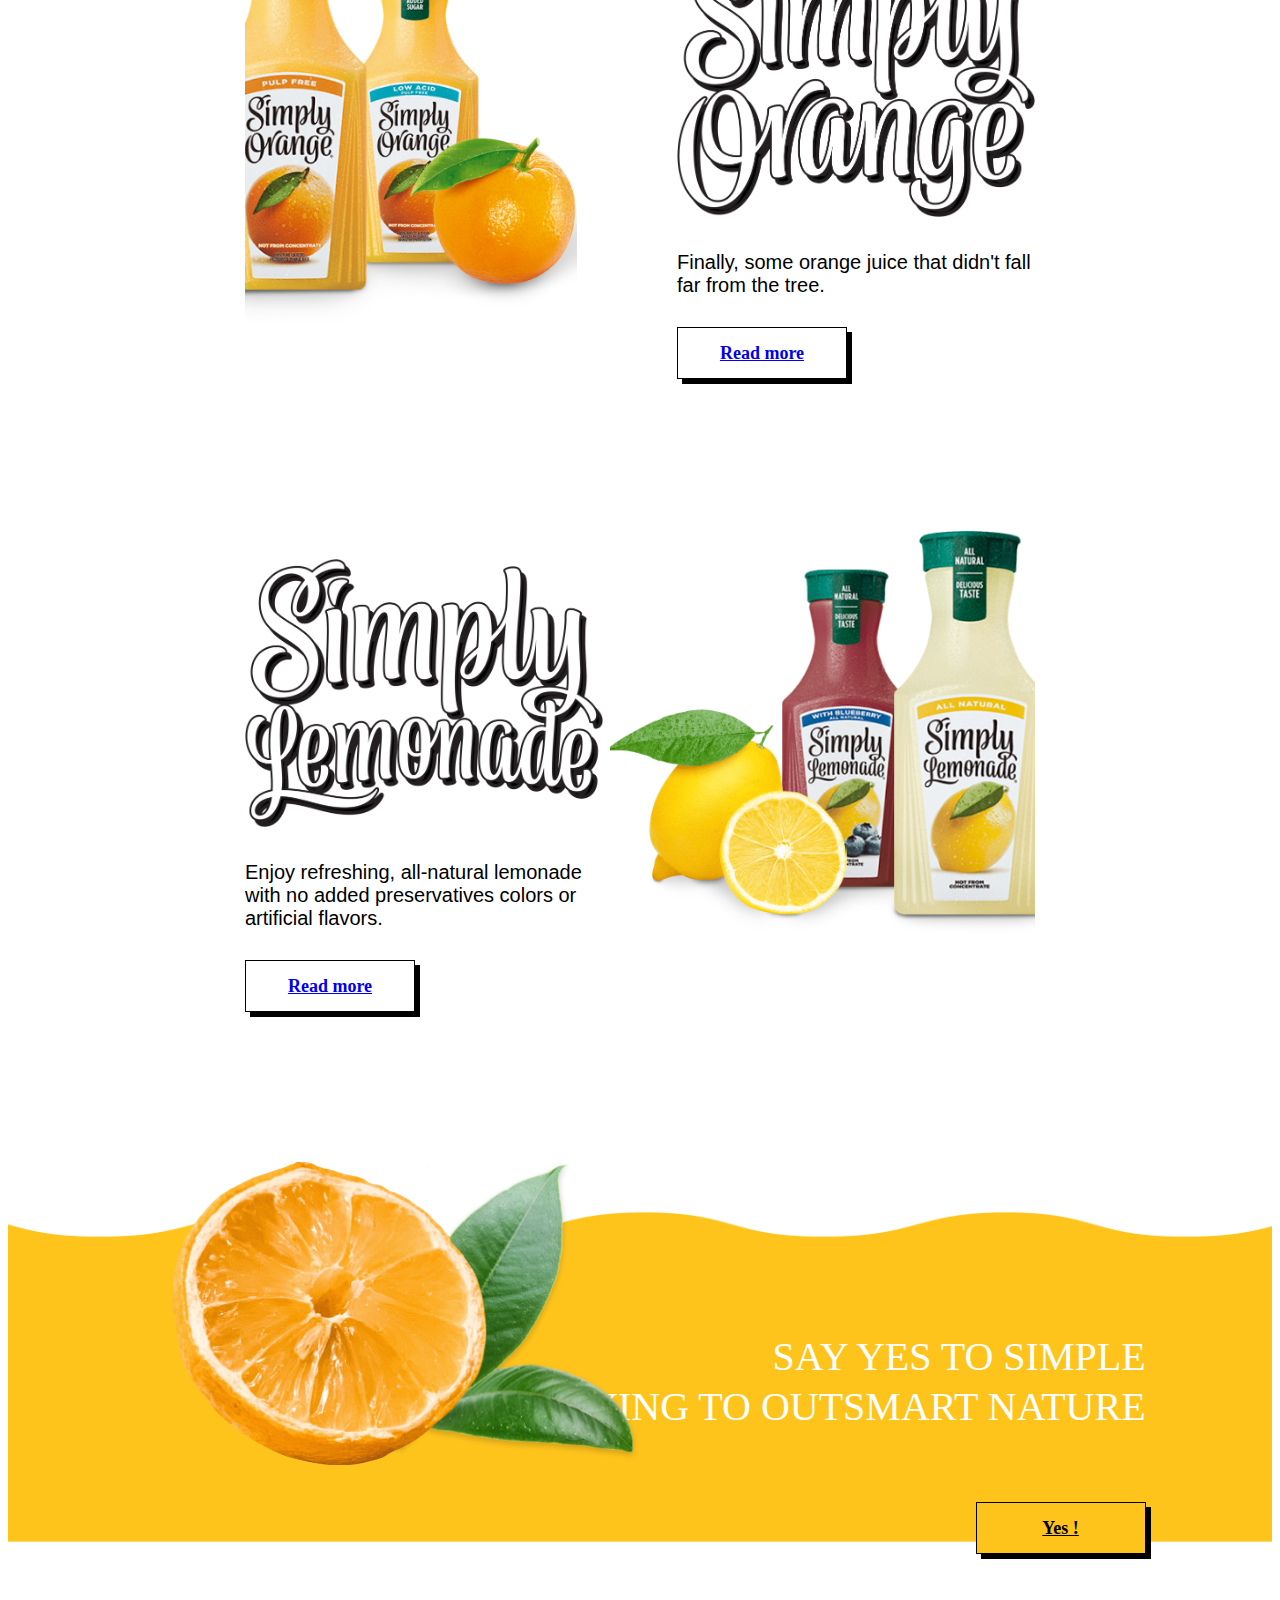
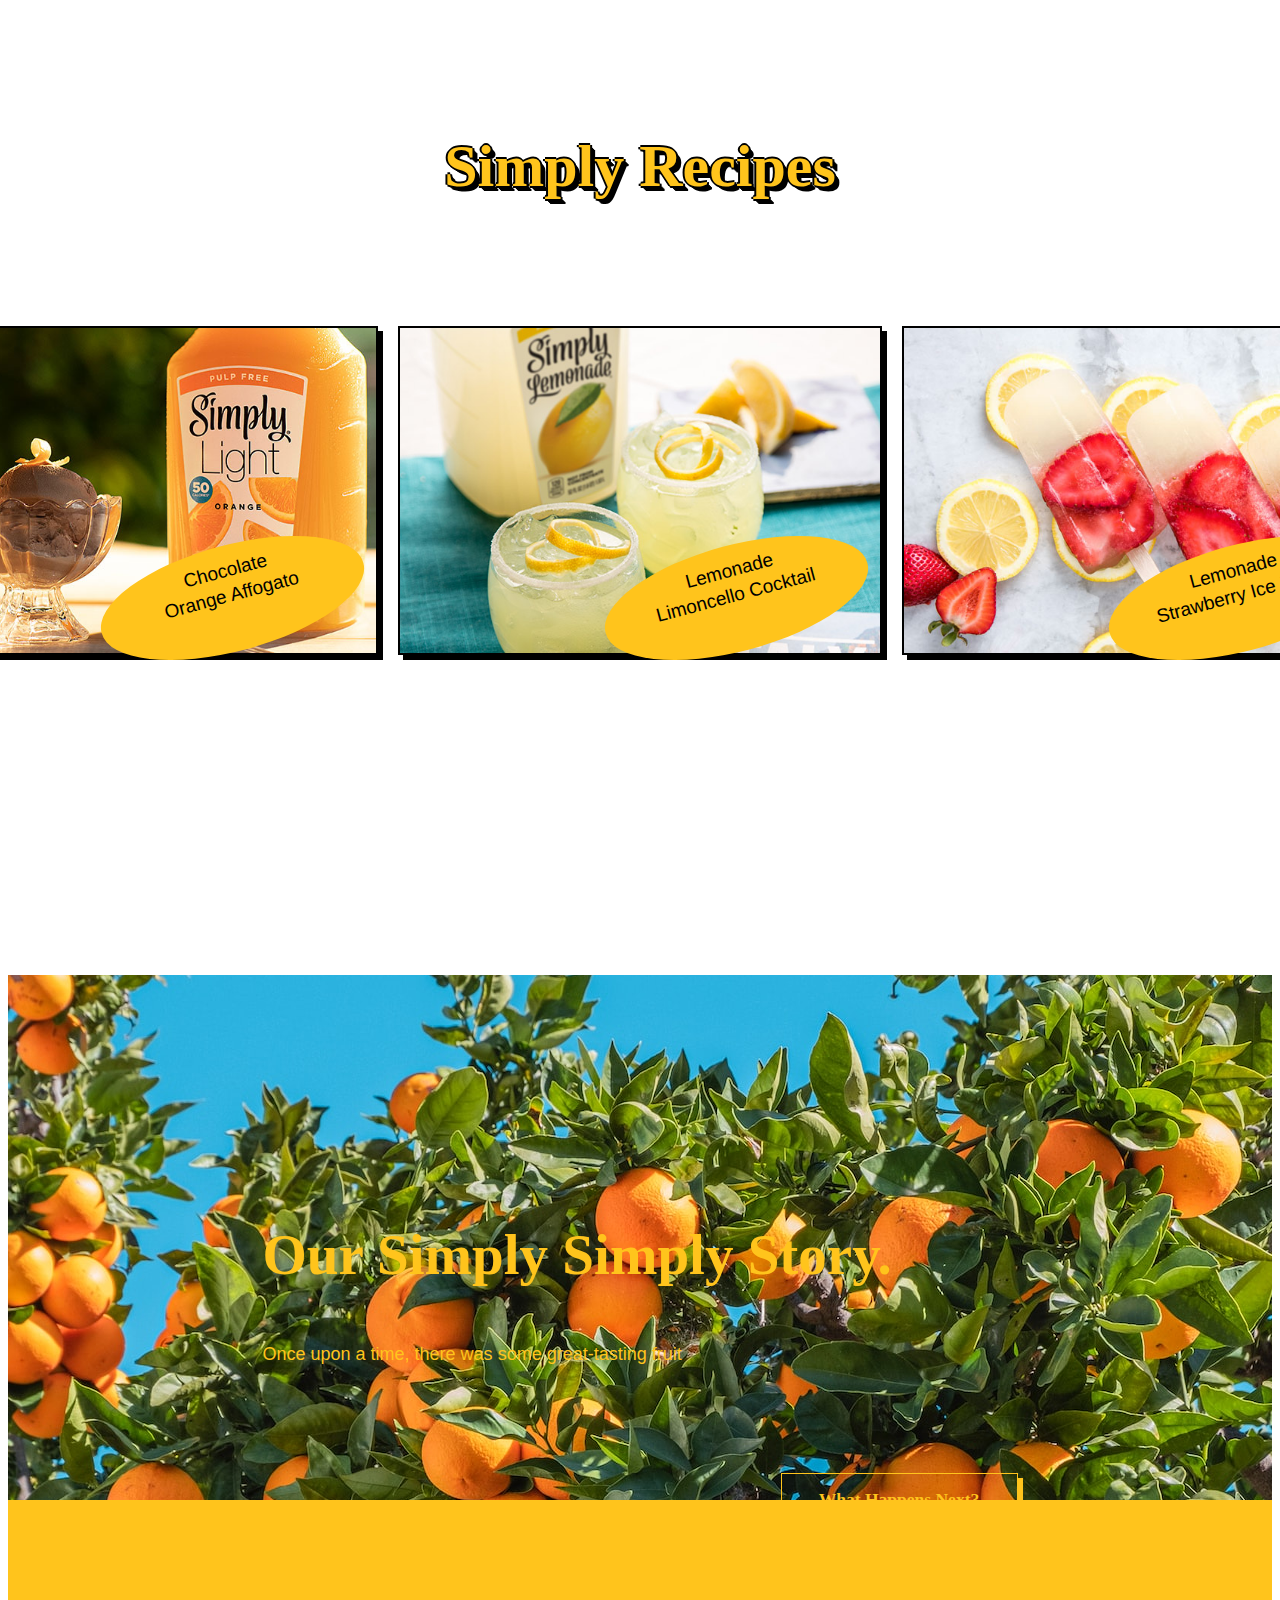
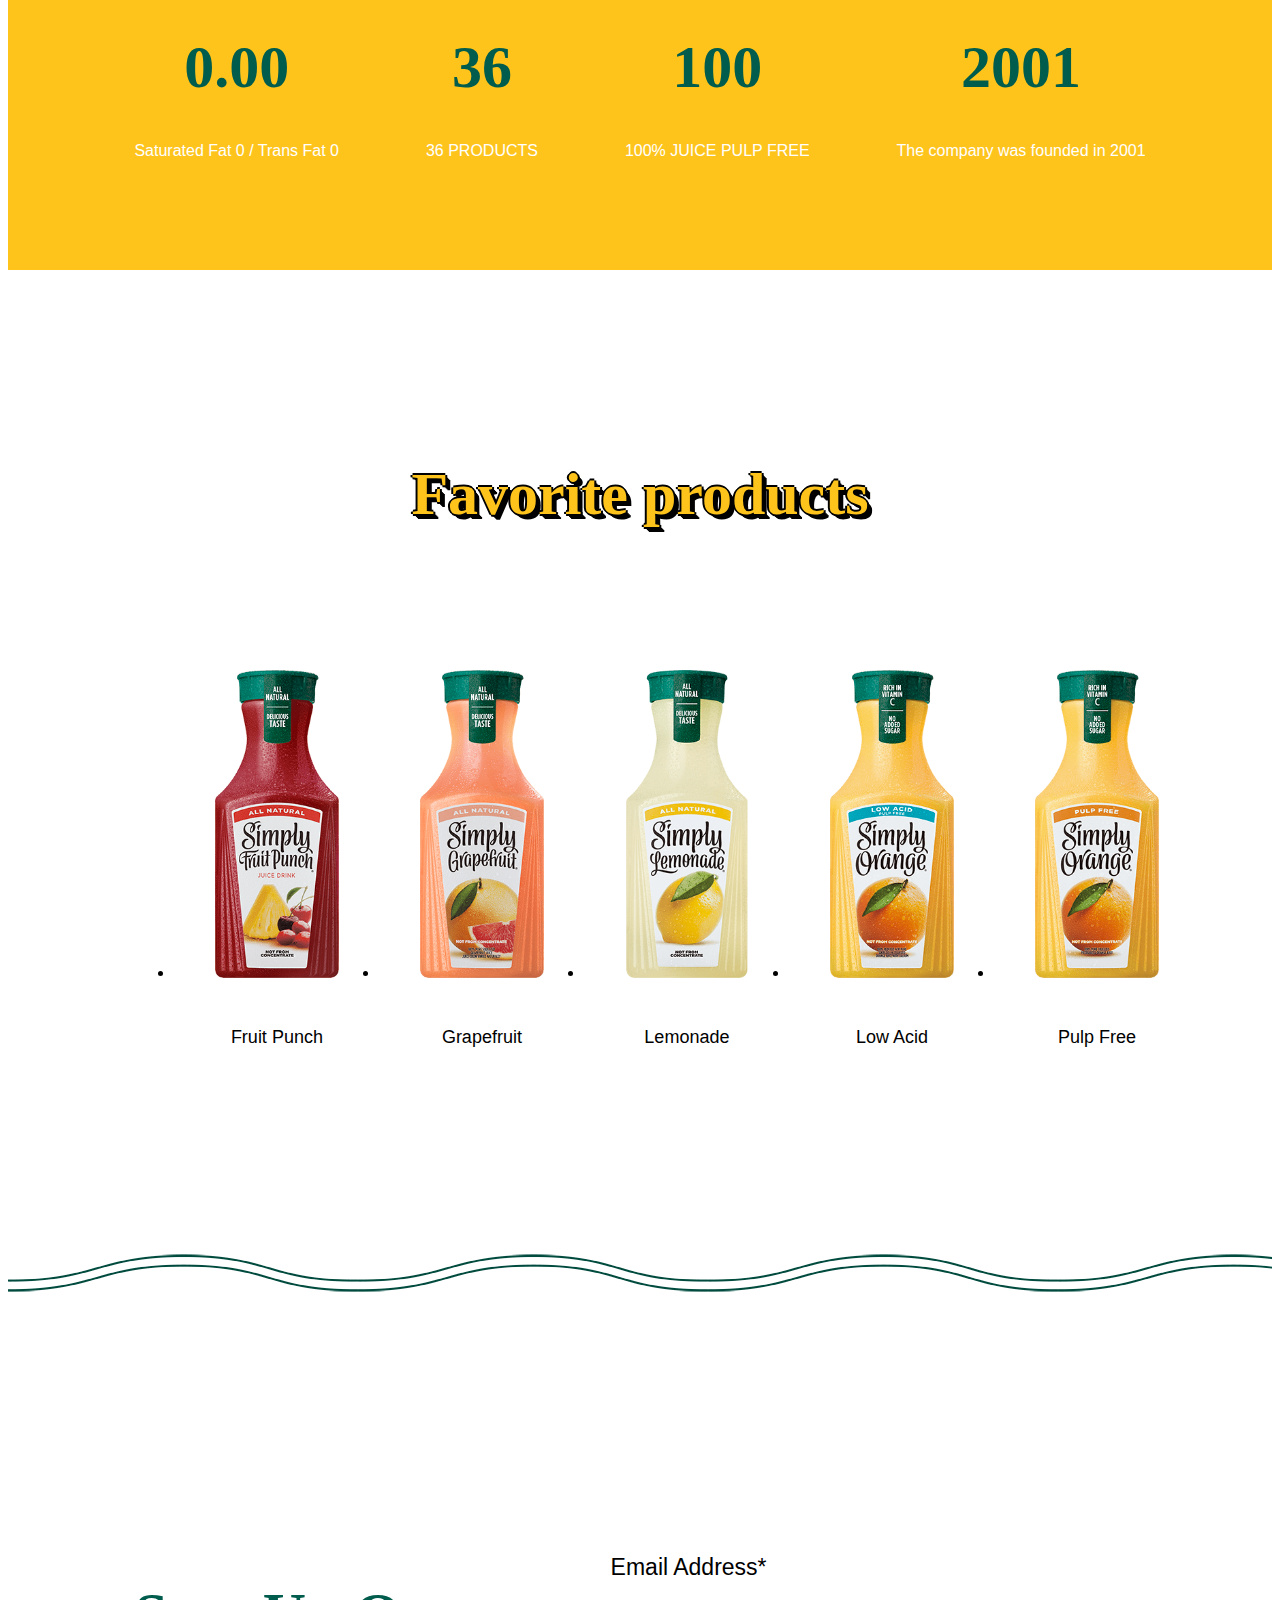
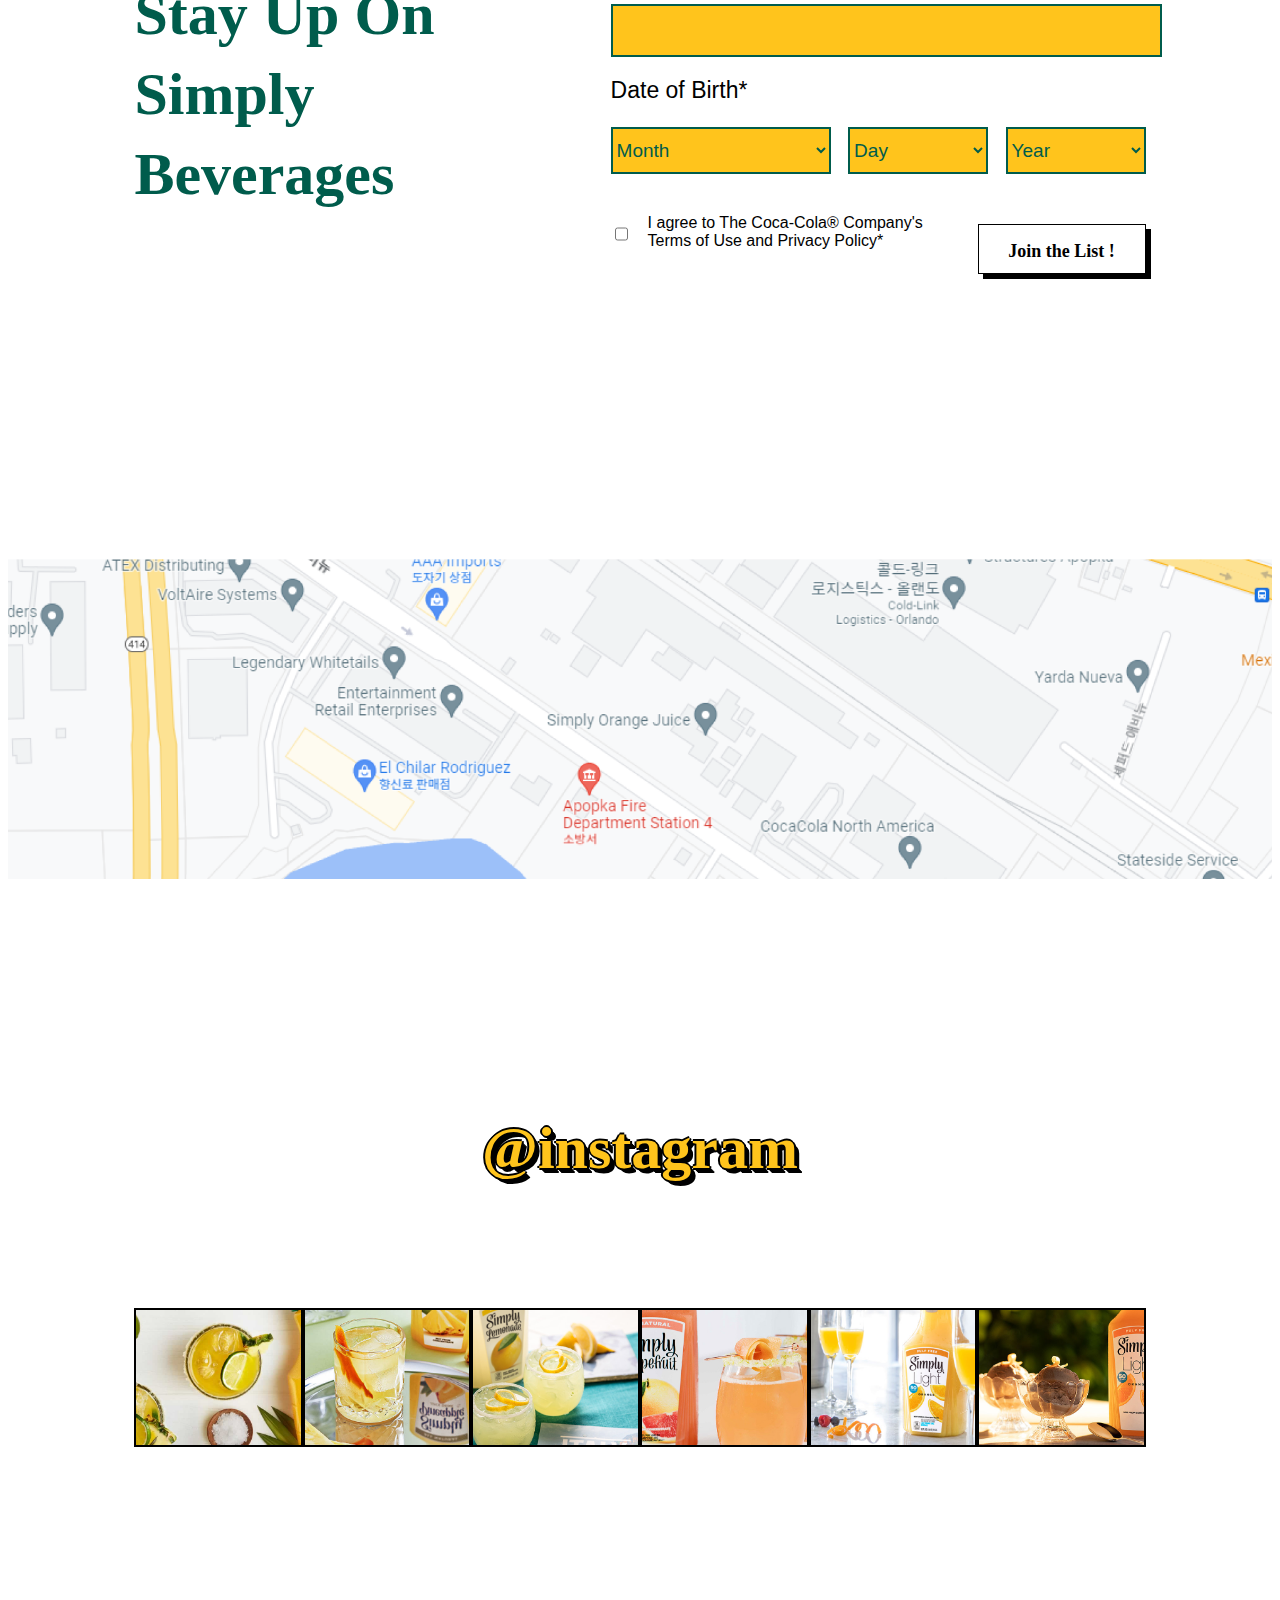
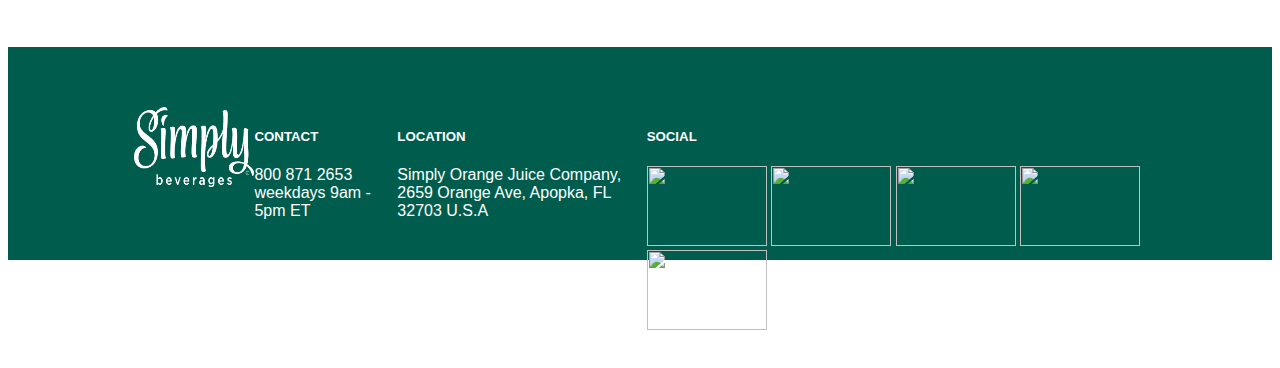
==== commit e1decd58: "simply" ====
--- a/redesign_simply/index.html
+++ b/redesign_simply/index.html
@@ -7,8 +7,9 @@
     <link rel="stylesheet" href="./index.css">
     <link rel="stylesheet" href="../common/reset.css">
     <title>Try Simply® Juice </title>
-
+    
     <link rel="stylesheet" href="./style.css">
+    <script type="text/javascript" src="https://dapi.kakao.com/v2/maps/sdk.js?appkey=fe3e369f7f1958cad17af8188856fc39"></script>
 </head>
 
 <body>
@@ -25,18 +26,17 @@
     </header>
     <main>
         <div class="video">
-            <iframe src="https://www.youtube.com/embed/gPc7WrA7l_U?controls=0&loop=0&autoplay=1&mute=1" title="simply"
+            <iframe src="https://www.youtube.com/embed/gPc7WrA7l_U?controls=0&loop=1&autoplay=1&mute=1&modestbranding=1" title="simply"
                 class="youtube" frameborder="0"
                 allow="accelerometer; autoplay; clipboard-write; encrypted-media; gyroscope; picture-in-picture; web-share"
                 allowfullscreen></iframe>
-            <p>Simply</p>
         </div>
 
         <div class="features-wrapper">
             <section class="features">
                 <h4>HERE, WE GROW</h4>
-                <p>In case you couldn’t tell, we’re pretty into growing.<span>
-                        But this is about so much more than just citrus.<span>
+                <p>We’re pretty into growing. But this is<span>
+                         about so much more than just citrus.<span>
                             Allow us to explain.</p>
             </section>
 
@@ -62,7 +62,7 @@
                 <div class="juice-img">orange juice</div>
                 <div class="logo-txt">
                     <img src="./images/logo_02.png" alt="orange logo">
-                    <p>Finally, some orange juice that didn't fall far from<span>
+                    <p>Finally, some orange juice that didn't fall far from
                             the tree.</p>
                     <a href="#" class="btn1">Read more</a>
                 </div>
@@ -71,7 +71,7 @@
                 <div class="juice-img">lemon juice</div>
                 <div class="logo-txt">
                     <img src="./images/logo_03.png" alt="lemon logo">
-                    <p>Enjoy refreshing, all-natural lemonade with no added<span>
+                    <p>Enjoy refreshing, all-natural lemonade with no added
                             preservatives colors or artificial flavors.</p>
                     <a href="#" class="btn1">Read more</a>
                 </div>
@@ -91,21 +91,18 @@
         <div class="recipes">
             <h1>Simply Recipes</h1>
             <div class="gallery-wrapper">
-                <section class="gallery recipe1">
-                    <div class="abc">1</div>
-                    <!-- <img src="./images/recipes01_chocolate-orange-affogato.jpg" alt="chocolate orange affogato"> -->
+                <section class="gallery">
+                    <div class="recipe1">1</div>
                     <p>Chocolate<br>Orange Affogato</p>
                 </section>
 
-                <section class="gallery recipe2">
-                    <div class="abc2">1</div>
-                    <!-- <img src="./images/recipes02_limoncello.jpg" alt="limoncello"> -->
+                <section class="gallery">
+                    <div class="recipe2">1</div>
                     <p>Lemonade<br>Limoncello Cocktail</p>
                 </section>
 
-                <section class="gallery recipe3">
-                    <div class="abc3">1</div>
-                    <!-- <img src="./images/recipes03_strawberry-ice-pops.jpg" alt="strawberry ice pops"> -->
+                <section class="gallery">
+                    <div class="recipe3">1</div>
                     <p>Lemonade<br>Strawberry Ice Pops</p>
                 </section>
             </div>
@@ -113,99 +110,206 @@
         </div>
 
         <div class="secondary_contents">
-            <img src="" alt=""> <!-- 오렌지농장 이미지 -->
-            <h2>Our Simply Simply Story.</h2>
-            <p>Once upon a time, there was some great-tasting fruit</p>
-            <button class="btn3">What Happens Next?</button>
-
-            <div class="count">
-                <section class="count1">
+            <div class="secondary-bg">
+                <div class="secondary-txtbtn">
+                    <div class="secondary-txt">
+                    <h2>Our Simply Simply Story.</h2>
+                    <p>Once upon a time, there was some great-tasting fruit</p>
+                    </div>
+                    <a href="#" class="btn3">What Happens Next?</a>
+                </div>
+            </div>
+
+            <div class="count-wrapper">
+                <div class="count">
+                <section>
                     <h1>0.00</h1>
                     <p>Saturated Fat 0 / Trans Fat 0</p>
                 </section>
-                <section class="count2">
+                <section>
                     <h1>36</h1>
                     <p>36 PRODUCTS</p>
                 </section>
-                <section class="count3">
+                <section>
                     <h1>100</h1>
                     <p>100% JUICE PULP FREE</p>
                 </section>
-                <section class="count4">
+                <section>
                     <h1>2001</h1>
                     <p>The company was founded in 2001</p>
                 </section>
             </div>
-        </div>
-
-        <div class="puducts"> <!-- 제품 -->
+            </div>
+        </div>
+
+        <div class="products">
             <h1>Favorite products</h1>
             <ul>
                 <li>
                     <figure>
-                        <img src="" alt=""> <!-- 제품이미지1 -->
+                        <img src="./images/prod01_fruitpunch.png">
                         <figcaption>Fruit Punch</figcaption>
                     </figure>
                 </li>
                 <li>
                     <figure>
-                        <img src="" alt=""> <!-- 제품이미지2 -->
-                        <figcaption>Fruit Punch</figcaption>
-                    </figure>
-                </li>
-                <li>
-                    <figure>
-                        <img src="" alt=""> <!-- 제품이미지3 -->
-                        <figcaption>Fruit Punch</figcaption>
-                    </figure>
-                </li>
-                <li>
-                    <figure>
-                        <img src="" alt=""> <!-- 제품이미지4 -->
-                        <figcaption>Fruit Punch</figcaption>
-                    </figure>
-                </li>
-                <li>
-                    <figure>
-                        <img src="" alt=""> <!-- 제품이미지5 -->
-                        <figcaption>Fruit Punch</figcaption>
+                        <img src="./images/prod02_grapefruit.png">
+                        <figcaption>Grapefruit</figcaption>
+                    </figure>
+                </li>
+                <li>
+                    <figure>
+                        <img src="./images/prod03_lemonade.png">
+                        <figcaption>Lemonade</figcaption>
+                    </figure>
+                </li>
+                <li>
+                    <figure>
+                        <img src="./images/prod04_ojlowacid.png">
+                        <figcaption>Low Acid</figcaption>
+                    </figure>
+                </li>
+                <li>
+                    <figure>
+                        <img src="./images/prod05_ojpulpfree.png">
+                        <figcaption>Pulp Free</figcaption>
                     </figure>
                 </li>
             </ul>
         </div>
+
+    <div class="wave-bg">wave bgpattern</div>
+    
         <div class="signUp">
             <h1>Stay Up On Simply<br>Beverages</h1>
-            <form>
-                <p>Email Address*</p>
-                <input type="text">
-                <p>Date of Birth*</p>
-                <input type="dropdown">
-                <input type="dropdown">
-                <input type="dropdown">
-            </form>
-
-            <input type="checkbox">
-            <p>I agree to The Coca-Cola® Company's<br>
-                Terms of Use and Privacy Policy*</p>
-            <button class="btn1">Join the List !</button>
-        </div>
-
-        <img src="" alt=""> <!--지도-->
+            <div class="form-wrapper">
+                <form>
+                    <p>Email Address*</p>
+                    <input type="text" class="email">
+                    
+                        <p>Date of Birth*</p>
+                        <div class="drop-wrapper">
+                        <select name="month" id="month" class="month">
+                            <option value="Month">Month</option>
+                            <option value="1">January</option>
+                            <option value="2">february</option>
+                            <option value="3">March</option>
+                            <option value="4">April</option>
+                            <option value="5">May</option>
+                            <option value="6">June</option>
+                            <option value="7">July</option>
+                            <option value="8">August</option>
+                            <option value="9">September</option>
+                            <option value="10">October</option>
+                            <option value="11">November</option>
+                            <option value="12">December</option>
+                        </select>
+
+                            <select name="day" id="day" class="day">
+                                <option value="day">Day</option>
+                                <option value="1">01</option>
+                                <option value="2">02</option>
+                                <option value="3">03</option>
+                                <option value="4">04</option>
+                                <option value="5">05</option>
+                                <option value="6">06</option>
+                                <option value="7">07</option>
+                                <option value="8">08</option>
+                                <option value="9">09</option>
+                                <option value="10">10</option>
+                                <option value="11">11</option>
+                                <option value="12">12</option>
+                                <option value="13">13</option>
+                                <option value="14">14</option>
+                                <option value="15">15</option>
+                                <option value="16">16</option>
+                                <option value="17">17</option>
+                                <option value="18">18</option>
+                                <option value="19">19</option>
+                                <option value="20">20</option>
+                                <option value="21">21</option>
+                                <option value="22">22</option>
+                                <option value="23">23</option>
+                                <option value="24">24</option>
+                                <option value="25">25</option>
+                                <option value="26">26</option>
+                                <option value="27">27</option>
+                                <option value="28">28</option>
+                                <option value="29">29</option>
+                                <option value="30">30</option>
+                                <option value="31">31</option>
+                            </select>
+                            <select name="year" id="year" class="year">
+                                <option value="year">Year</option>
+                                <option value="2023">2023</option>
+                                <option value="2022">2022</option>
+                                <option value="2021">2021</option>
+                                <option value="2020">2020</option>
+                                <option value="2019">2019</option>
+                                <option value="2018">2018</option>
+                                <option value="2017">2017</option>
+                                <option value="2016">2016</option>
+                                <option value="2015">2015</option>
+                                <option value="2014">2014</option>
+                                <option value="2013">2013</option>
+                                <option value="2012">2012</option>
+                                <option value="2011">2011</option>
+                                <option value="2010">2010</option>
+                                <option value="2009">2009</option>
+                                <option value="2008">2008</option>
+                                <option value="2007">2007</option>
+                                <option value="2006">2006</option>
+                                <option value="2005">2005</option>
+                                <option value="2004">2004</option>
+                                <option value="2003">2003</option>
+                                <option value="2002">2002</option>
+                                <option value="2001">2001</option>
+                                <option value="2000">2000</option>
+                            </select>
+
+                    </div>
+                </form>
+                <div class="check">
+                <div class="check-txt">
+                <input type="checkbox">
+                <p>I agree to The Coca-Cola® Company's<br>
+                    Terms of Use and Privacy Policy*</p>
+                </div>
+                <button class="btn1">Join the List !</button>
+            </div>
+            </div>
+        </div>
+
+        <div class="location-map" id="map">
+            <img src="./images/map.png" alt="map">
+        </div>
 
         <div class="instagram">
             <h1>@instagram</h1>
             <div class="instagallery">
-                <img src="" alt="">
-                <img src="" alt="">
-                <img src="" alt="">
-                <img src="" alt="">
-                <img src="" alt="">
-                <img src="" alt="">
+            <div class="frame">
+                <img src="./images/instagram01_tropical-margarita.jpg" alt="ropical-margarita">
+            </div>
+            <div class="frame">
+                <img src="./images/instagram02_pina-colada-tonic-DT.jpg" alt="pina-colada">
+            </div>
+            <div class="frame">
+                <img src="./images/recipes02_limoncello.jpg" alt="limoncello">
+            </div>
+            <div class="frame">
+                <img src="./images/instagram03_grapefruit-paloma.jpg" alt="">
+            </div>
+            <div class="frame">
+                <img src="./images/instagram04_orange-mimosa.jpg" alt="orange-mimosa">
+            </div>
+                <div class="frame">
+                <img src="./images/instagram05_chocolate-orange-affogato.jpg" alt="chocolate-orange-affogato">
             </div>
         </div>
     </main>
     <footer>
-        <img src="" alt=""> <!-- 로고 -->
+        <div class="footer-wrapper">
+            <img src="./images/logo_04.png" alt="logo">
         <section>
             <h5>CONTACT</h5>
             <p>800 871 2653<br>weekdays 9am - 5pm ET</p>
@@ -216,19 +320,24 @@
                 2659 Orange Ave, Apopka, FL 32703 U.S.A</p>
         </section>
         <section>
+            
             <h5>SOCIAL</h5>
-            <div class="icon">
-                <img src="" alt="">
-                <img src="" alt="">
-                <img src="" alt="">
-                <img src="" alt="">
-                <img src="" alt="">
-            </div>
+                <div class="icon">
+                    <img src="" alt="">
+                    <img src="" alt="">
+                    <img src="" alt="">
+                    <img src="" alt="">
+                    <img src="" alt="">
+                </div>
+        </div>
         </section>
         <div class="footer_bottom">
             <p>© 2023 The Coca-Cola Company. All Rights Reserved</p>
         </div>
     </footer>
+
+
+
 </body>
 
 </html>--- a/redesign_simply/style.css
+++ b/redesign_simply/style.css
@@ -54,6 +54,10 @@
   box-shadow: 5px 5px 0 #000;
   margin-top: 30px;
 }
+.btn1:hover {
+  background-color: var(--point-color);
+}
+
 
 /**** header ****/
 
@@ -66,7 +70,7 @@
   box-shadow: 0 5px 5px rgba(0, 0, 0, 0.2);
 }
 header .header-wrapper {
-  max-width: 1500px;
+  max-width: 80%;
   min-width: 1200px;
   margin: 17px auto;
   display: flex;
@@ -91,14 +95,14 @@
 
 /**** body ****/
 main:not({wave}) {
-  width: 1500px;
+  width: 80%;
   margin: 0 auto;
 }
 
 .video {
-  width: 1500px;
+  width: 80%;
   overflow: hidden;
-  aspect-ratio: 16 / 9;
+  /* aspect-ratio: 16 / 9; */
   margin: 0 auto;
 }
 
@@ -111,14 +115,14 @@
 
 .features-wrapper {
   /* background-color: #eee; */
-  width: 1500px;
+  width: 78%;
   margin: 0 auto;
   display: flex;
   justify-content: center;
   height: 580px;
 }
 .features-wrapper .features {
-  width: 500px;
+  min-width: 400px;
   margin: 0 auto;
   text-align: center;
 }
@@ -139,11 +143,12 @@
   font-weight: var(--title-weight);
   font-size: var(--font-titel-4);
   color: #fff;
+  width: 325px;
   height: 50px;
   line-height: 50px;
   transform: translateY(280px);
 }
-.features-wrapper .features:nth-child(1) h4 {
+/* .features-wrapper .features:nth-child(1) h4 {
   width: 270px;
 }
 .features-wrapper .features:nth-child(2) h4 {
@@ -151,7 +156,7 @@
 }
 .features-wrapper .features:nth-child(3) h4 {
   width: 290px;
-}
+} */
 .features-wrapper .features p {
   font-size: var(--font-body-3);
   transform: translateY(335px);
@@ -170,7 +175,7 @@
 /**** primary1 ****/
 
 .primary1-wrapper {
-  width: 1200px;
+  width: 62.5%;
   margin: 50px auto;
   /* background-color: #eee; */
   transform: translateY(100px);
@@ -178,6 +183,7 @@
 
 .primary1-wrapper .orange {
   display: flex;
+  overflow: visible;
 }
 .primary1-wrapper .orange .juice-img {
   text-indent: -9999px;
@@ -246,11 +252,11 @@
   position: absolute;
   z-index: 100;
   top: -50px;
-  left: 250px;
+  left: 13%;
 }
 
 .primary2-wrapper .txt-btn {
-  width: 1500px;
+  width: 80%;
   height: 100px;
   position: absolute;
   top: 0;
@@ -293,46 +299,56 @@
   margin-bottom: 125px;
 }
 .recipes .gallery-wrapper {
-  width: 100%;
+  width: 80%;
   margin: 0 auto;
   display: flex;
   justify-content: center;
+  gap: 20px;
 }
 .recipes .gallery {
-  margin: 10px;
   position: relative;
 }
-.recipes .gallery-wrapper .abc {
-  height: 300px;
-  width: 500px;
+.recipes .gallery-wrapper .recipe1 {
+  height: 325px;
+  width: 480px;
   background: url(images/recipes01_chocolate-orange-affogato.jpg) no-repeat 80% /
     cover;
   text-indent: -99999px;
   border: 2px solid #000;
   box-shadow: 5px 5px 0 #000;
 }
-.recipes .gallery-wrapper .abc2 {
-  height: 300px;
-  width: 500px;
-  background: url(images/recipes02_limoncello.jpg) no-repeat 30% 100% / 150%
-    150%;
+.recipes .gallery-wrapper .recipe2 {
+  height: 325px;
+  width: 480px;
+  background: url(images/recipes02_limoncello.jpg) no-repeat 30% 100% / cover;
   text-indent: -99999px;
   border: 2px solid #000;
   box-shadow: 5px 5px 0 #000;
 }
-.recipes .gallery-wrapper .abc3 {
-  height: 300px;
-  width: 500px;
+.recipes .gallery-wrapper .recipe3 {
+  height: 325px;
+  width: 480px;
   background: url(images/recipes03_strawberry-ice-pops.jpg) no-repeat 50% 0 /
     cover;
   text-indent: -99999px;
   border: 2px solid #000;
   box-shadow: 5px 5px 0 #000;
 }
-.recipes p {
+.recipes .gallery p {
+  background-color: var(--point-color);
+  font-size: var(--font-body-2);
+  width: 247px; height: 82px;
+  border-radius: 50%;
+  text-align: center;
+  line-height: 25px;
+  padding: 12px;
+  transform: rotate(-15deg);
   position: absolute;
-  right: 10px;
-  bottom: -15px;
+  bottom: -15px;  right: 10px;
+}
+
+.recipes .gallery:hover {
+  transform: scale(1.05);
 }
 .recipes .gallery:nth-child(1) img {
   /* transform: translate(-450px); */
@@ -346,3 +362,268 @@
 .recipes .gallery p {
   background-color: var(--point-color);
 }
+/*** .secondary_contents ***/
+
+.secondary_contents {}
+.secondary_contents .secondary-bg {
+  width: 100%; height: 525px;
+  background: url(./images/secondary_orangetrees.jpg) 50% 40%;
+  margin-top: 320px;
+}
+.secondary_contents .secondary-bg .secondary-txt {
+  display: flex;
+  flex-direction: column;
+  align-items: flex-start;
+  
+}
+.secondary_contents h2 {
+  text-align: center;
+  font-family: var(--title-font);
+  font-size: var(--font-titel-2);
+  font-weight: var(--title-weight);
+  color: var(--point-color);
+}
+.secondary_contents .secondary-bg p {
+  font-size: 18px;
+  color: var(--point-color);
+  margin-top: 10px;
+}
+.secondary_contents .secondary-bg .secondary-txtbtn {
+  width: 755px;
+  height: 350px;
+  margin: 0px auto;
+  padding-top: 200px;
+
+  position: relative;
+}
+.secondary_contents .secondary-bg a {
+  font-family: var(--title-font);
+  font-weight: var(--title-weight);
+  font-size: 17.5px;
+  color: var(--point-color);
+  display: block;
+  width: 235px;
+  height: 50px;
+  border: 1px solid #ffc41c;
+  text-align: center;
+  line-height: 50px;
+  box-shadow: 5px 5px 0 #ffc41c;
+  margin-top: 30px;
+
+  position: absolute;
+  right: 0; bottom: 0;
+}
+
+.secondary_contents .secondary-bg a:hover {
+  background-color: #ffc41c;
+  color: #000;
+  border: 1px solid #000;
+  box-shadow: 5px 5px 0 #fff;
+}
+
+.secondary_contents .count-wrapper {
+  width: 100%; height: 370px;
+  background-color: var(--point-color);
+  display: flex;
+  align-items: center;
+}
+
+.secondary_contents .count-wrapper .count {
+  width: 80%;
+  margin: 0 auto;
+  text-align: center;
+  display: flex;
+  justify-content: space-between;
+}
+
+.secondary_contents .count-wrapper .count h1 {
+  font-size: var(--font-titel-1);
+  font-weight: var(--title-weight);
+  font-family: var(--title-font);
+  color: var(--main-color);
+}
+.secondary_contents .count-wrapper .count p {
+  color: #fff;
+}
+
+
+/**** products ****/
+
+.products {
+  width: 80%;
+  margin: 190px auto;
+}
+
+.products h1 {
+  font-family: var(--title-font);
+  font-weight: var(--title-weight);
+  font-size: var(--font-titel-1);
+  color: var(--point-color);
+  text-shadow: -2px 0 #000, 0 2px #000, 2px 0 #000, 0 -2px #000, 5px 5px 0 #000,
+    4px 4px 0 #000, 3px 3px 0 #000, 2px 2px 0 #000, 1px 1px 0 #000;
+  text-align: center;
+  margin-bottom: 125px;
+}
+.products ul {
+  display: flex;
+  justify-content: space-between;
+}
+.products figure {
+  width: 125px;
+  height: 308px;
+}
+.products figure img {
+  width: 100%; height: 100%;
+  object-fit: contain;
+}
+.products figure figcaption {
+  text-align: center;
+  margin-top: 45px;
+  font-size: var(--font-titel-5);
+  font-weight: 500;
+}
+
+/**** signUp ****/
+
+.signUp {
+  width: 80%;
+  margin: 200px auto;
+  display: flex;
+  justify-content: space-between;
+}
+
+.signUp h1 {
+  font-family: var(--title-font);
+  font-size: var(--font-titel-1);
+  font-weight: var(--title-weight);
+  color: var(--main-color);
+  line-height: 80px;
+} 
+
+.signUp p {
+  font-size: 23px;
+}
+
+.signUp .form-wrapper {
+  width: 535px;
+}
+ 
+
+.signUp .form-wrapper .email {
+  width: 535px;
+  height: 47px;
+  background-color: var(--point-color);
+  border: 2px solid #005c4c;
+  font-size: var(--font-body-2);
+  color: var(--main-color);
+  padding-left: 10px;
+}
+.signUp .form-wrapper:nth-child(2) p {
+ margin-top: 20px;
+}
+.signUp .form-wrapper .drop-wrapper {
+  display: flex;
+  justify-content: space-between;
+}
+.signUp .form-wrapper select {
+  width: 100px;
+  height: 47px;
+  background-color: var(--point-color);
+  border: 2px solid #005c4c;
+  font-size: var(--font-body-2);
+  color: var(--main-color);
+}
+.signUp .form-wrapper .month {
+  width: 220px;
+}
+.signUp .form-wrapper .day {
+  width: 140px;
+}
+.signUp .form-wrapper .year {
+  width: 140px;
+}
+.signUp .form-wrapper .check {
+  margin-top: 20px;
+  display: flex;
+  justify-content: space-between;
+
+}
+.signUp .form-wrapper .check-txt {
+  display: flex;
+
+}
+.signUp .form-wrapper .check input {
+  margin-right: 20px;
+}
+.signUp .form-wrapper .check p {
+  font-size: var(--font-body-3);
+}
+
+.location-map {
+  width: 100%; height: 490px;
+}
+.location-map img {
+  width: 100%; height: 100%;
+  object-fit: contain;
+}
+
+
+/**** instagram ****/
+.instagram {
+  width: 80%;
+  margin: 150px auto;
+}
+.instagram h1 {
+  font-family: var(--title-font);
+  font-weight: var(--title-weight);
+  font-size: var(--font-titel-1);
+  color: var(--point-color);
+  text-shadow: -2px 0 #000, 0 2px #000, 2px 0 #000, 0 -2px #000, 5px 5px 0 #000,
+    4px 4px 0 #000, 3px 3px 0 #000, 2px 2px 0 #000, 1px 1px 0 #000;
+  text-align: center;
+  margin-bottom: 125px;
+}
+.instagram .instagallery {
+  display: flex;
+  justify-content: space-between;
+}
+.instagram .instagallery .frame {
+  width: 16.5%; height: 135px;
+  border: 2px solid #000;
+
+}
+.instagram .instagallery img {
+  width: 100%; height: 100%;
+  object-fit: cover;
+}
+
+.instagram .instagallery img:nth-child(1) {
+}
+.instagram .instagallery img:nth-child(2) {}
+.instagram .instagallery img:nth-child(3) {}
+.instagram .instagallery img:nth-child(4) {}
+.instagram .instagallery img:nth-child(5) {}
+.instagram .instagallery img:nth-child(6) {}
+
+
+/**** footer ****/
+
+footer {
+  width: 100%;
+  height: 213px;
+  background-color: var(--main-color);
+  color: #fff;
+  margin-top: 200px;
+}
+footer .footer-wrapper {
+  padding-top: 60px;
+  width: 80%;
+  margin: 0 auto;
+  display: flex;
+  justify-content: space-between;
+}
+footer .footer-wrapper img {
+  width: 120px; height: 80px;
+}
+
+
